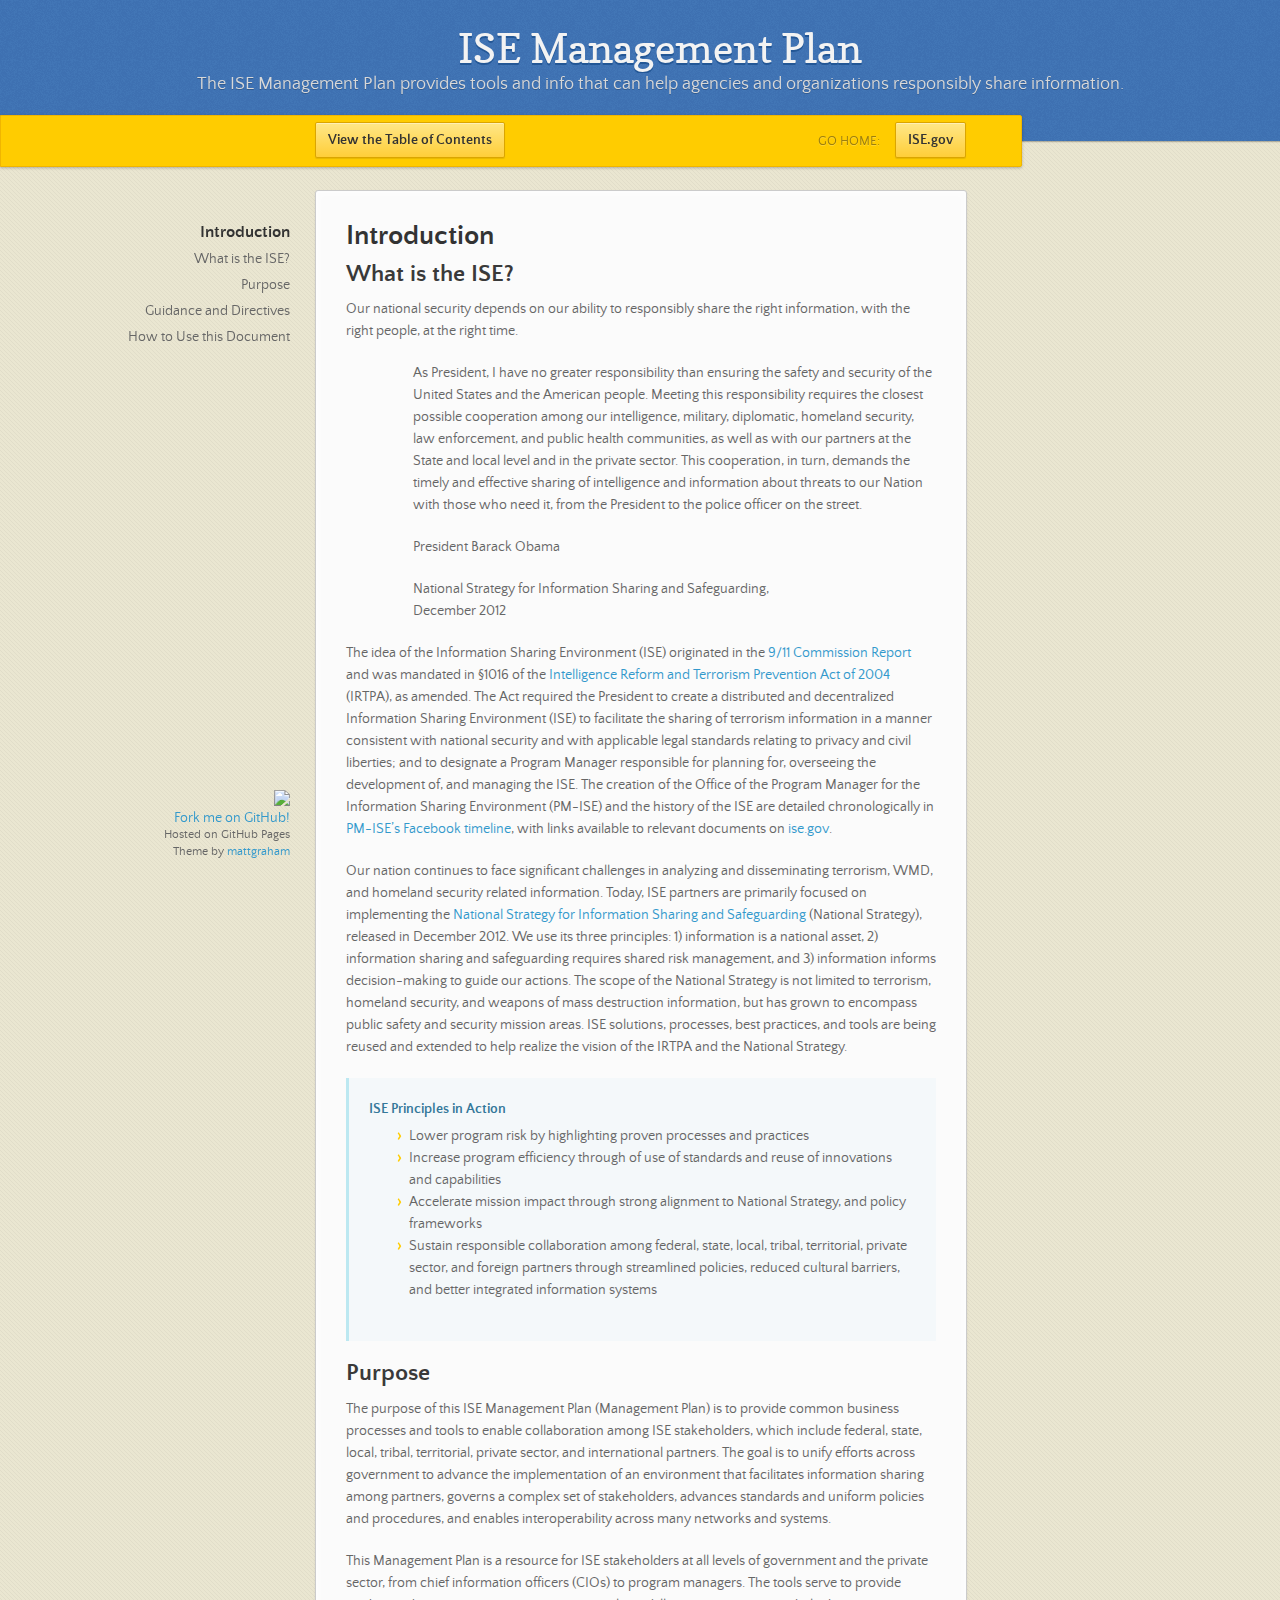
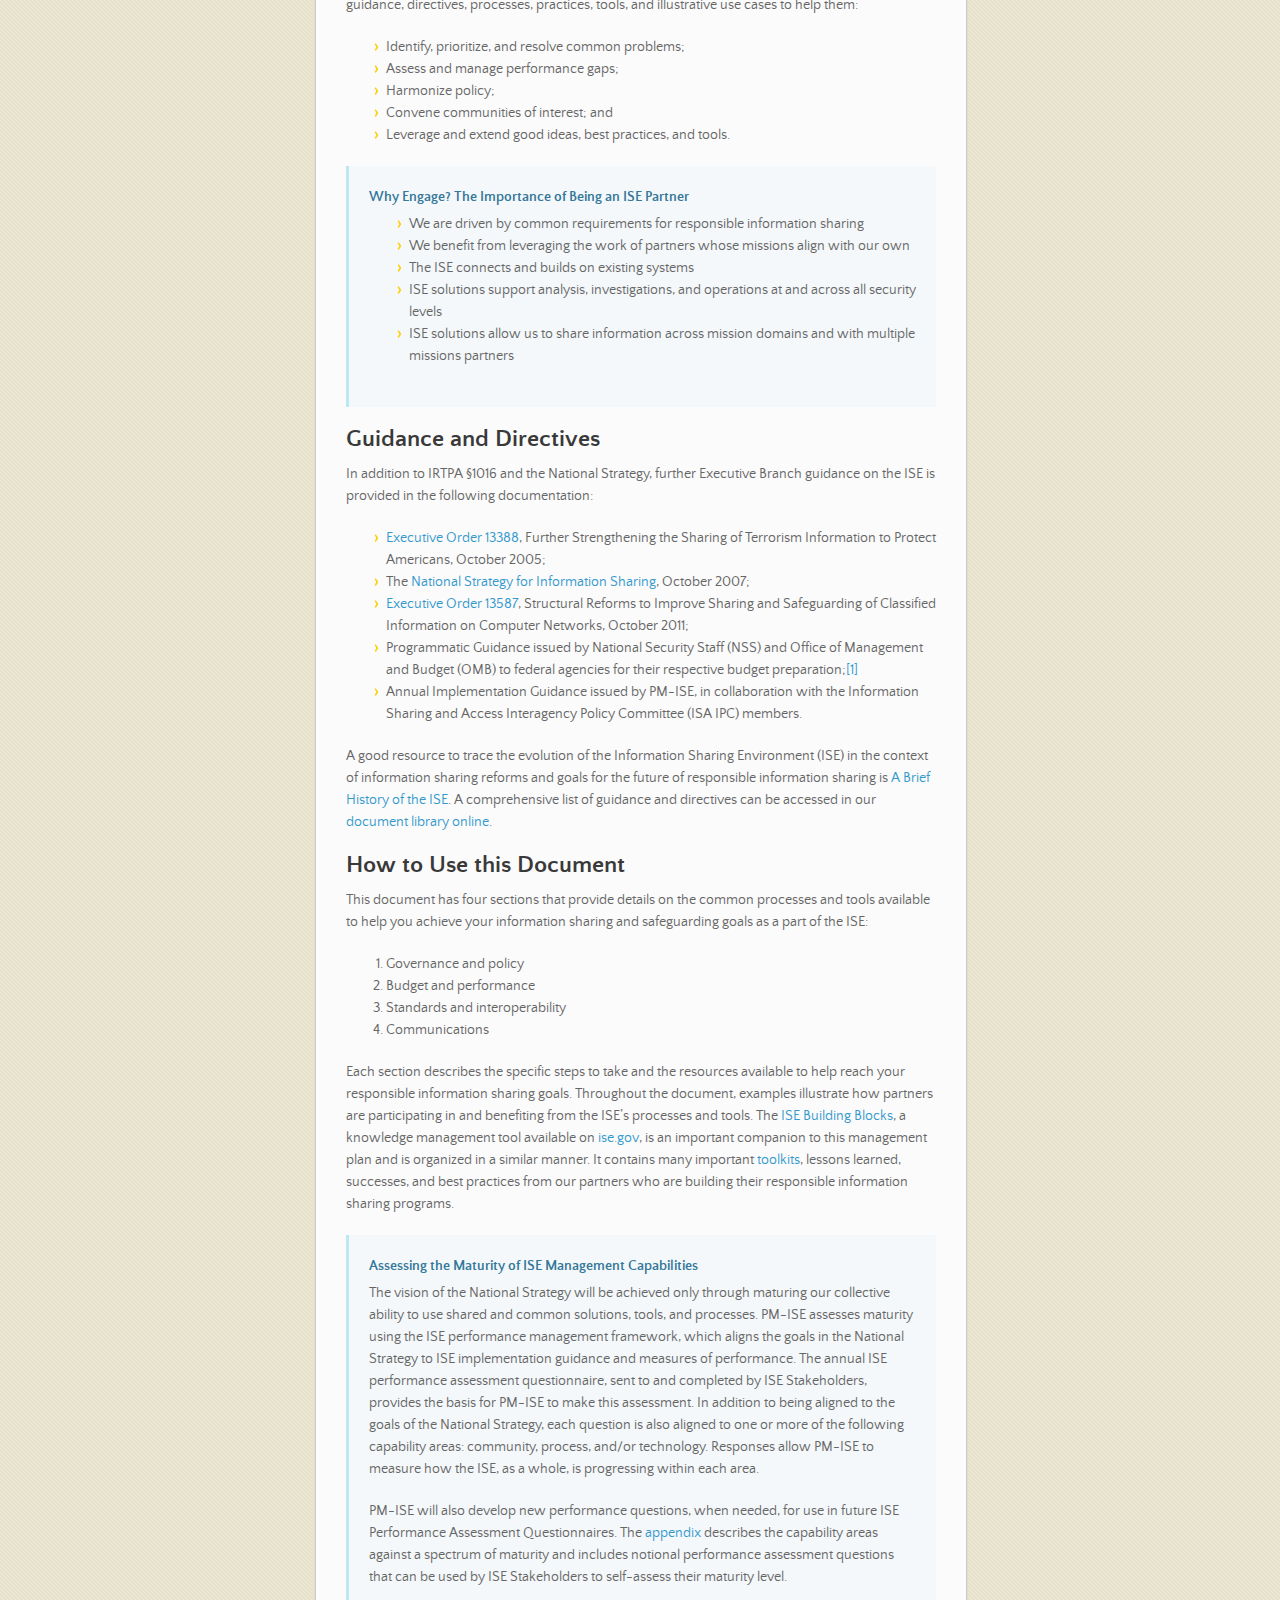
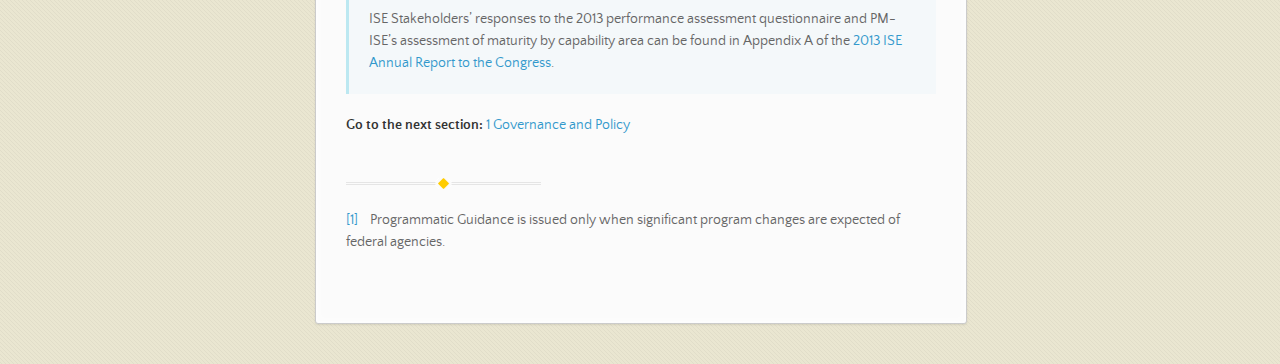
==== index.html @ b4b939f1 "Update index.html" ====
<!doctype html>
<html>
  <head>
    <meta charset="utf-8">
    <meta http-equiv="X-UA-Compatible" content="chrome=1">
    <title>ISE Management Plan by info-sharing-environment</title>
    <link rel="stylesheet" href="stylesheets/styles.css">
    <link rel="stylesheet" href="stylesheets/pygment_trac.css">
    <script src="https://ajax.googleapis.com/ajax/libs/jquery/1.7.1/jquery.min.js"></script>
    <script src="javascripts/main.js"></script>
    <!--[if lt IE 9]>
      <script src="//html5shiv.googlecode.com/svn/trunk/html5.js"></script>
    <![endif]-->
    <meta name="viewport" content="width=device-width, initial-scale=1, user-scalable=no">
    <script>
  (function(i,s,o,g,r,a,m){i['GoogleAnalyticsObject']=r;i[r]=i[r]||function(){
  (i[r].q=i[r].q||[]).push(arguments)},i[r].l=1*new Date();a=s.createElement(o),
  m=s.getElementsByTagName(o)[0];a.async=1;a.src=g;m.parentNode.insertBefore(a,m)
  })(window,document,'script','//www.google-analytics.com/analytics.js','ga');

  ga('create', 'UA-47016218-1', 'info-sharing-environment.github.io');
  ga('send', 'pageview');

</script>

  </head>
  <body>

      <header>
        <h1>ISE Management Plan</h1>
        <p>The ISE Management Plan provides tools and info that can help agencies and organizations responsibly share information.</p>
      </header>

      <div id="banner">
        <span id="logo"></span>

        <a href="/management-plan/toc.html" class="button fork"><strong>View the Table of Contents</strong></a>
        <div class="downloads">
          <span>Go home:</span>
          <ul>
            <li><a href="http://ise.gov" class="button">ISE.gov</a></li>
          </ul>
        </div>
      </div><!-- end banner -->

    <div class="wrapper">
      <nav>
        <ul></ul>
      </nav>
      <section>
      <h1>Introduction</h1>
      <h2>What is the ISE?</h2>
      <p>Our national security depends on our ability to responsibly share the right information, with the right people, at the right time.</p>
<div style="margin-left:.7in;">
	<p class="muted">As President, I have no greater responsibility than ensuring the safety and security of the United States and the American people. Meeting this responsibility requires the closest possible cooperation among our intelligence, military, diplomatic, homeland security, law enforcement, and public health communities, as well as with our partners at the State and local level and in the private sector. This cooperation, in turn, demands the timely and effective sharing of intelligence and information about threats to our Nation with those who need it, from the President to the police officer on the street.</p>
	<p class="muted">President Barack Obama</p>
	<p class="muted">National Strategy for Information Sharing and Safeguarding,<br />
		December 2012</p>
</div>
<p>The idea of the Information Sharing Environment (ISE) originated in the <a href="http://www.9-11commission.gov/">9/11 Commission Report</a> and was mandated in &sect;1016 of the <a href="http://ise.gov/intelligence-reform-and-terrorism-prevention-act-2004-sec-1016-information-sharing">Intelligence Reform and Terrorism Prevention Act of 2004</a> (IRTPA), as amended. The Act required the President to create a distributed and decentralized Information Sharing Environment (ISE) to facilitate the sharing of terrorism information in a manner consistent with national security and with applicable legal standards relating to privacy and civil liberties; and to designate a Program Manager responsible for planning for, overseeing the development of, and managing the ISE. The creation of the Office of the Program Manager for the Information Sharing Environment (PM-ISE) and the history of the ISE are detailed chronologically in <a href="https://www.facebook.com/informationsharingenvironment">PM-ISE&rsquo;s Facebook timeline</a>, with links available to relevant documents on <a href="http://www.ise.gov">ise.gov</a>.</p>
<p>Our nation continues to face significant challenges in analyzing and disseminating terrorism, WMD, and homeland security related information. Today, ISE partners are primarily focused on implementing the <a href="http://ise.gov/sites/default/files/2012infosharingstrategy.pdf">National Strategy for Information Sharing and Safeguarding</a> (National Strategy), released in December 2012. We use its three principles: 1) information is a national asset, 2) information sharing and safeguarding requires shared risk management, and 3) information informs decision-making to guide our actions. The scope of the National Strategy is not limited to terrorism, homeland security, and weapons of mass destruction information, but has grown to encompass public safety and security mission areas. ISE solutions, processes, best practices, and tools are being reused and extended to help realize the vision of the IRTPA and the National Strategy.</p>

     
      <div class="bs-callout bs-callout-info">
      <h4>ISE Principles in Action</h4>
<ul>
					<li>
						Lower program risk by highlighting proven processes and practices</li>
					<li>
						Increase program efficiency through of use of standards and reuse of innovations and capabilities</li>
					<li>
						Accelerate mission impact through strong alignment to National Strategy, and policy frameworks</li>
					<li>
						Sustain responsible collaboration among federal, state, local, tribal, territorial, private sector, and foreign partners through streamlined policies, reduced cultural barriers, and better integrated information systems</li>
				</ul>
    </div>
<h2>Purpose</h2>
<p>The purpose of this ISE Management Plan (Management Plan) is to provide common business processes and tools to enable collaboration among ISE stakeholders, which include federal, state, local, tribal, territorial, private sector, and international partners. The goal is to unify efforts across government to advance the implementation of an environment that facilitates information sharing among partners, governs a complex set of stakeholders, advances standards and uniform policies and procedures, and enables interoperability across many networks and systems.</p>
<p>This Management Plan is a resource for ISE stakeholders at all levels of government and the private sector, from chief information officers (CIOs) to program managers. The tools serve to provide guidance, directives, processes, practices, tools, and illustrative use cases to help them:</p>
<ul>
	<li>
		Identify, prioritize, and resolve common problems;</li>
	<li>
		Assess and manage performance gaps;</li>
	<li>
		Harmonize policy;</li>
	<li>
		Convene communities of interest; and

	<li>
		Leverage and extend good ideas, best practices, and tools.</li>

	</li>
</ul>
      <div class="bs-callout bs-callout-info">
      <h4>Why Engage? The Importance of Being an ISE Partner</h4>
<ul>
					<li>
						We are driven by common requirements for responsible information sharing</li>
					<li>
						We benefit from leveraging the work of partners whose missions align with our own</li>
					<li>
						The ISE connects and builds on existing systems</li>
					<li>
						ISE solutions support analysis, investigations, and operations at and across all security levels</li>
					<li>
						ISE solutions allow us to share information across mission domains and with multiple missions partners</li>
				</ul>
		</div>
		
	<h2>Guidance and Directives</h2>
<p>In addition to IRTPA &sect;1016 and the National Strategy, further Executive Branch guidance on the ISE is provided in the following documentation:</p>
<ul>
	<li>
		<a href="http://www.gpo.gov/fdsys/pkg/FR-2005-10-27/pdf/05-21571.pdf">Executive Order 13388</a>, Further Strengthening the Sharing of Terrorism Information to Protect Americans, October 2005;</li>
	<li>
		The <a href="https://www.ise.gov/building-blocks-content/national-strategy-information-sharing-nsis-2007">National Strategy for Information Sharing</a>, October 2007;</li>
	<li>
		<a href="http://www.whitehouse.gov/the-press-office/2011/10/07/executive-order-structural-reforms-improve-security-classified-networks-">Executive Order 13587</a>, Structural Reforms to Improve Sharing and Safeguarding of Classified Information on Computer Networks, October 2011;</li>
	<li>
		Programmatic Guidance issued by National Security Staff (NSS) and Office of Management and Budget (OMB) to federal agencies for their respective budget preparation;<a href="#_ftn1" name="_ftnref1" title="">[1]</a></li>
	<li>
		Annual Implementation Guidance issued by PM-ISE, in collaboration with the Information Sharing and Access Interagency Policy Committee (ISA IPC) members.</li>
</ul>
<p>A good resource to trace the evolution of the Information Sharing Environment (ISE) in the context of information sharing reforms and goals for the future of responsible information sharing is <a href="http://ise.gov/sites/default/files/Brief_History_of_the_ISE.pdf">A Brief History of the ISE</a>. A comprehensive list of guidance and directives can be accessed in our <a href="http://ise.gov/document_library">document library online</a>.</p>
<h2>How to Use this Document</h2>
<p>This document has four sections that provide details on the common processes and tools available to help you achieve your information sharing and safeguarding goals as a part of the ISE:</p>
<ol>
<li>Governance and policy</li>
<li>Budget and performance</li>
<li>Standards and interoperability</li>
<li>Communications</li>
</ol>
<p>Each section describes the specific steps to take and the resources available to help reach your responsible information sharing goals. Throughout the document, examples illustrate how partners are participating in and benefiting from the ISE&rsquo;s processes and tools. The <a href="http://ise.gov/building-blocks">ISE Building Blocks</a>, a knowledge management tool available on <a href="http://www.ise.gov/">ise.gov</a>, is an important companion to this management plan and is organized in a similar manner. It contains many important <a href="http://www.ise.gov/building-blocks/standards-and-interoperability#item=data-exchange-toolkit-tid-1101">toolkits</a>, lessons learned, successes, and best practices from our partners who are building their responsible information sharing programs.</p>

<div class="bs-callout bs-callout-info">
<h4>Assessing the Maturity of ISE Management Capabilities</h4>
<p>The vision of the National Strategy will be achieved only through maturing our collective ability to use shared and common solutions, tools, and processes. PM-ISE assesses maturity using the ISE performance management framework, which aligns the goals in the National Strategy to ISE implementation guidance and measures of performance. The annual ISE performance assessment questionnaire, sent to and completed by ISE Stakeholders, provides the basis for PM-ISE to make this assessment. In addition to being aligned to the goals of the National Strategy, each question is also aligned to one or more of the following capability areas: community, process, and/or technology. Responses allow PM-ISE to measure how the ISE, as a whole, is progressing within each area.</p>
<p>PM-ISE will also develop new performance questions, when needed, for use in future ISE Performance Assessment Questionnaires. The <a href="/management-plan/appendix">appendix</a> describes the capability areas against a spectrum of maturity and includes notional performance assessment questions that can be used by ISE Stakeholders to self-assess their maturity level.</p>
<p>ISE Stakeholders&rsquo; responses to the 2013 performance assessment questionnaire and PM-ISE&rsquo;s assessment of maturity by capability area can be found in Appendix A of the <a href="http://www.ise.gov/annual-report">2013 ISE Annual Report to the Congress</a>.</p>
</div>
<p><strong>Go to the next section: <a href="/management-plan/governance">1 Governance and Policy</a></strong></p>
<div>
	<br clear="all" />
	<hr align="left" size="1" width="33%" />
	<div id="ftn1">
		<p><a href="#_ftnref1" name="_ftn1" title="">[1]</a>&nbsp;&nbsp;&nbsp; Programmatic Guidance is issued only when significant program changes are expected of federal agencies.</p>
	</div>
</div>
      </section>
      <footer>
      <p><img src="/management-plan/images/octocat-logo.png"/><br/>
      <a href="http://github.com/info-sharing-environment/management-plan">Fork me on GitHub!<br/></a>
      <small>Hosted on GitHub Pages <br/> Theme by <a href="https://twitter.com/michigangraham">mattgraham</a></small></p>
      </footer>
    </div>
    <!--[if !IE]><script>fixScale(document);</script><![endif]-->
    
  </body>
</html>
---- stylesheets/styles.css ----
/*
Leap Day for GitHub Pages
by Matt Graham
*/
@font-face {
  font-family: 'Quattrocento Sans';
  src: url("../fonts/quattrocentosans-bold-webfont.eot");
  src: url("../fonts/quattrocentosans-bold-webfont.eot?#iefix") format("embedded-opentype"), url("../fonts/quattrocentosans-bold-webfont.woff") format("woff"), url("../fonts/quattrocentosans-bold-webfont.ttf") format("truetype"), url("../fonts/quattrocentosans-bold-webfont.svg#QuattrocentoSansBold") format("svg");
  font-weight: bold;
  font-style: normal;
}

@font-face {
  font-family: 'Quattrocento Sans';
  src: url("../fonts/quattrocentosans-bolditalic-webfont.eot");
  src: url("../fonts/quattrocentosans-bolditalic-webfont.eot?#iefix") format("embedded-opentype"), url("../fonts/quattrocentosans-bolditalic-webfont.woff") format("woff"), url("../fonts/quattrocentosans-bolditalic-webfont.ttf") format("truetype"), url("../fonts/quattrocentosans-bolditalic-webfont.svg#QuattrocentoSansBoldItalic") format("svg");
  font-weight: bold;
  font-style: italic;
}

@font-face {
  font-family: 'Quattrocento Sans';
  src: url("../fonts/quattrocentosans-italic-webfont.eot");
  src: url("../fonts/quattrocentosans-italic-webfont.eot?#iefix") format("embedded-opentype"), url("../fonts/quattrocentosans-italic-webfont.woff") format("woff"), url("../fonts/quattrocentosans-italic-webfont.ttf") format("truetype"), url("../fonts/quattrocentosans-italic-webfont.svg#QuattrocentoSansItalic") format("svg");
  font-weight: normal;
  font-style: italic;
}

@font-face {
  font-family: 'Quattrocento Sans';
  src: url("../fonts/quattrocentosans-regular-webfont.eot");
  src: url("../fonts/quattrocentosans-regular-webfont.eot?#iefix") format("embedded-opentype"), url("../fonts/quattrocentosans-regular-webfont.woff") format("woff"), url("../fonts/quattrocentosans-regular-webfont.ttf") format("truetype"), url("../fonts/quattrocentosans-regular-webfont.svg#QuattrocentoSansRegular") format("svg");
  font-weight: normal;
  font-style: normal;
}

@font-face {
  font-family: 'Copse';
  src: url("../fonts/copse-regular-webfont.eot");
  src: url("../fonts/copse-regular-webfont.eot?#iefix") format("embedded-opentype"), url("../fonts/copse-regular-webfont.woff") format("woff"), url("../fonts/copse-regular-webfont.ttf") format("truetype"), url("../fonts/copse-regular-webfont.svg#CopseRegular") format("svg");
  font-weight: normal;
  font-style: normal;
}

/* normalize.css 2012-02-07T12:37 UTC - http://github.com/necolas/normalize.css */
/* =============================================================================
   HTML5 display definitions
   ========================================================================== */
/*
 * Corrects block display not defined in IE6/7/8/9 & FF3
 */
article,
aside,
details,
figcaption,
figure,
footer,
header,
hgroup,
nav,
section,
summary {
  display: block;
}

/*
 * Corrects inline-block display not defined in IE6/7/8/9 & FF3
 */
audio,
canvas,
video {
  display: inline-block;
  *display: inline;
  *zoom: 1;
}



/*
* Callouts
*
* Not quite alerts, but custom and helpful notes for folks reading the docs.
* Requires a base and modifier class.
*/

/* Common styles for all types */
.bs-callout {
  margin: 20px 0;
  padding: 20px;
  border-left: 3px solid #eee;
}
.bs-callout h4 {
  margin-top: 0;
  margin-bottom: 5px;
}
.bs-callout p:last-child {
  margin-bottom: 0;
}

/* Variations */
.bs-callout-danger {
  background-color: #fdf7f7;
  border-color: #eed3d7;
}
.bs-callout-danger h4 {
  color: #b94a48;
}
.bs-callout-warning {
  background-color: #faf8f0;
  border-color: #faebcc;
}
.bs-callout-warning h4 {
  color: #8a6d3b;
}
.bs-callout-info {
  background-color: #f4f8fa;
  border-color: #bce8f1;
}
.bs-callout-info h4 {
  color: #34789a;
}



/*
 * Prevents modern browsers from displaying 'audio' without controls
 */
audio:not([controls]) {
  display: none;
}

/*
 * Addresses styling for 'hidden' attribute not present in IE7/8/9, FF3, S4
 * Known issue: no IE6 support
 */
[hidden] {
  display: none;
}

/* =============================================================================
   Base
   ========================================================================== */
/*
 * 1. Corrects text resizing oddly in IE6/7 when body font-size is set using em units
 *    http://clagnut.com/blog/348/#c790
 * 2. Prevents iOS text size adjust after orientation change, without disabling user zoom
 *    www.456bereastreet.com/archive/201012/controlling_text_size_in_safari_for_ios_without_disabling_user_zoom/
 */
html {
  font-size: 100%;
  /* 1 */
  -webkit-text-size-adjust: 100%;
  /* 2 */
  -ms-text-size-adjust: 100%;
  /* 2 */
}

/*
 * Addresses font-family inconsistency between 'textarea' and other form elements.
 */
html,
button,
input,
select,
textarea {
  font-family: sans-serif;
}

/*
 * Addresses margins handled incorrectly in IE6/7
 */
body {
  margin: 0;
}

/* =============================================================================
   Links
   ========================================================================== */
/*
 * Addresses outline displayed oddly in Chrome
 */
a:focus {
  outline: thin dotted;
}

/*
 * Improves readability when focused and also mouse hovered in all browsers
 * people.opera.com/patrickl/experiments/keyboard/test
 */
a:hover,
a:active {
  outline: 0;
}

/* =============================================================================
   Typography
   ========================================================================== */
/*
 * Addresses font sizes and margins set differently in IE6/7
 * Addresses font sizes within 'section' and 'article' in FF4+, Chrome, S5
 */
h1 {
  font-size: 2em;
  margin: 0.67em 0;
}

h2 {
  font-size: 1.5em;
  margin: 0.83em 0;
}

h3 {
  font-size: 1.17em;
  margin: 1em 0;
}

h4 {
  font-size: 1em;
  margin: 1.33em 0;
}

h5 {
  font-size: 0.83em;
  margin: 1.67em 0;
}

h6 {
  font-size: 0.75em;
  margin: 2.33em 0;
}

/*
 * Addresses styling not present in IE7/8/9, S5, Chrome
 */
abbr[title] {
  border-bottom: 1px dotted;
}

/*
 * Addresses style set to 'bolder' in FF3+, S4/5, Chrome
*/
b,
strong {
  font-weight: bold;
}

blockquote {
  margin: 1em 40px;
}

/*
 * Addresses styling not present in S5, Chrome
 */
dfn {
  font-style: italic;
}

/*
 * Addresses styling not present in IE6/7/8/9
 */
mark {
  background: #ff0;
  color: #000;
}

/*
 * Addresses margins set differently in IE6/7
 */
p,
pre {
  margin: 1em 0;
}

/*
 * Corrects font family set oddly in IE6, S4/5, Chrome
 * en.wikipedia.org/wiki/User:Davidgothberg/Test59
 */
pre,
code,
kbd,
samp {
  font-family: monospace, serif;
  _font-family: 'courier new', monospace;
  font-size: 1em;
}

/*
 * 1. Addresses CSS quotes not supported in IE6/7
 * 2. Addresses quote property not supported in S4
 */
/* 1 */
q {
  quotes: none;
}

/* 2 */
q:before,
q:after {
  content: '';
  content: none;
}

small {
  font-size: 75%;
}

/*
 * Prevents sub and sup affecting line-height in all browsers
 * gist.github.com/413930
 */
sub,
sup {
  font-size: 75%;
  line-height: 0;
  position: relative;
  vertical-align: baseline;
}

sup {
  top: -0.5em;
}

sub {
  bottom: -0.25em;
}

/* =============================================================================
   Lists
   ========================================================================== */
/*
 * Addresses margins set differently in IE6/7
 */
dl,
menu,
ol,
ul {
  margin: 1em 0;
}

dd {
  margin: 0 0 0 40px;
}

/*
 * Addresses paddings set differently in IE6/7
 */
menu,
ol,
ul {
  padding: 0 0 0 40px;
}

/*
 * Corrects list images handled incorrectly in IE7
 */
nav ul,
nav ol {
  list-style: none;
  list-style-image: none;
}

/* =============================================================================
   Embedded content
   ========================================================================== */
/*
 * 1. Removes border when inside 'a' element in IE6/7/8/9, FF3
 * 2. Improves image quality when scaled in IE7
 *    code.flickr.com/blog/2008/11/12/on-ui-quality-the-little-things-client-side-image-resizing/
 */
img {
  border: 0;
  /* 1 */
  -ms-interpolation-mode: bicubic;
  /* 2 */
}

/*
 * Corrects overflow displayed oddly in IE9
 */
svg:not(:root) {
  overflow: hidden;
}

/* =============================================================================
   Figures
   ========================================================================== */
/*
 * Addresses margin not present in IE6/7/8/9, S5, O11
 */
figure {
  margin: 0;
}

/* =============================================================================
   Forms
   ========================================================================== */
/*
 * Corrects margin displayed oddly in IE6/7
 */
form {
  margin: 0;
}

/*
 * Define consistent border, margin, and padding
 */
fieldset {
  border: 1px solid #c0c0c0;
  margin: 0 2px;
  padding: 0.35em 0.625em 0.75em;
}

/*
 * 1. Corrects color not being inherited in IE6/7/8/9
 * 2. Corrects text not wrapping in FF3 
 * 3. Corrects alignment displayed oddly in IE6/7
 */
legend {
  border: 0;
  /* 1 */
  padding: 0;
  white-space: normal;
  /* 2 */
  *margin-left: -7px;
  /* 3 */
}

/*
 * 1. Corrects font size not being inherited in all browsers
 * 2. Addresses margins set differently in IE6/7, FF3+, S5, Chrome
 * 3. Improves appearance and consistency in all browsers
 */
button,
input,
select,
textarea {
  font-size: 100%;
  /* 1 */
  margin: 0;
  /* 2 */
  vertical-align: baseline;
  /* 3 */
  *vertical-align: middle;
  /* 3 */
}

/*
 * Addresses FF3/4 setting line-height on 'input' using !important in the UA stylesheet
 */
button,
input {
  line-height: normal;
  /* 1 */
}

/*
 * 1. Improves usability and consistency of cursor style between image-type 'input' and others
 * 2. Corrects inability to style clickable 'input' types in iOS
 * 3. Removes inner spacing in IE7 without affecting normal text inputs
 *    Known issue: inner spacing remains in IE6
 */
button,
input[type="button"],
input[type="reset"],
input[type="submit"] {
  cursor: pointer;
  /* 1 */
  -webkit-appearance: button;
  /* 2 */
  *overflow: visible;
  /* 3 */
}

/*
 * Re-set default cursor for disabled elements
 */
button[disabled],
input[disabled] {
  cursor: default;
}

/*
 * 1. Addresses box sizing set to content-box in IE8/9
 * 2. Removes excess padding in IE8/9
 * 3. Removes excess padding in IE7
      Known issue: excess padding remains in IE6
 */
input[type="checkbox"],
input[type="radio"] {
  box-sizing: border-box;
  /* 1 */
  padding: 0;
  /* 2 */
  *height: 13px;
  /* 3 */
  *width: 13px;
  /* 3 */
}

/*
 * 1. Addresses appearance set to searchfield in S5, Chrome
 * 2. Addresses box-sizing set to border-box in S5, Chrome (include -moz to future-proof)
 */
input[type="search"] {
  -webkit-appearance: textfield;
  /* 1 */
  -moz-box-sizing: content-box;
  -webkit-box-sizing: content-box;
  /* 2 */
  box-sizing: content-box;
}

/*
 * Removes inner padding and search cancel button in S5, Chrome on OS X
 */
input[type="search"]::-webkit-search-decoration,
input[type="search"]::-webkit-search-cancel-button {
  -webkit-appearance: none;
}

/*
 * Removes inner padding and border in FF3+
 * www.sitepen.com/blog/2008/05/14/the-devils-in-the-details-fixing-dojos-toolbar-buttons/
 */
button::-moz-focus-inner,
input::-moz-focus-inner {
  border: 0;
  padding: 0;
}

/*
 * 1. Removes default vertical scrollbar in IE6/7/8/9
 * 2. Improves readability and alignment in all browsers
 */
textarea {
  overflow: auto;
  /* 1 */
  vertical-align: top;
  /* 2 */
}

/* =============================================================================
   Tables
   ========================================================================== */
/*
 * Remove most spacing between table cells
 */
table {
  border-collapse: collapse;
  border-spacing: 0;
}

body {
  font: 14px/22px "Quattrocento Sans", "Helvetica Neue", Helvetica, Arial, sans-serif;
  color: #666;
  font-weight: 300;
  margin: 0px;
  padding: 0px 0 20px 0px;
  background: url(../images/body-background.png) #eae6d1;
}

h1, h2, h3, h4, h5, h6 {
  color: #333;
  margin: 0 0 10px;
}

p, ul, ol, table, pre, dl {
  margin: 0 0 20px;
}

h1, h2, h3 {
  line-height: 1.1;
}

h1 {
  font-size: 28px;
}

h2 {
  font-size: 24px;
  color: #393939;
}

h3, h4, h5, h6 {
  color: #666666;
}

h3 {
  font-size: 18px;
  line-height: 24px;
}

a {
  color: #3399cc;
  font-weight: 400;
  text-decoration: none;
}

a small {
  font-size: 11px;
  color: #666;
  margin-top: -0.6em;
  display: block;
}

ul {
  list-style-image: url("../images/bullet.png");
}

strong {
  font-weight: bold;
  color: #333;
}

.wrapper {
  width: 650px;
  margin: 0 auto;
  position: relative;
}

section img {
  max-width: 100%;
}

blockquote {
  border-left: 1px solid #ffcc00;
  margin: 0;
  padding: 0 0 0 20px;
  font-style: italic;
}

code {
  font-family: "Lucida Sans", Monaco, Bitstream Vera Sans Mono, Lucida Console, Terminal;
  font-size: 13px;
  color: #efefef;
  text-shadow: 0px 1px 0px #000;
  margin: 0 4px;
  padding: 2px 6px;
  background: #333;
  -moz-border-radius: 2px;
  -webkit-border-radius: 2px;
  -o-border-radius: 2px;
  -ms-border-radius: 2px;
  -khtml-border-radius: 2px;
  border-radius: 2px;
}

pre {
  padding: 8px 15px;
  background: #333333;
  -moz-border-radius: 3px;
  -webkit-border-radius: 3px;
  -o-border-radius: 3px;
  -ms-border-radius: 3px;
  -khtml-border-radius: 3px;
  border-radius: 3px;
  border: 1px solid #c7c7c7;
  overflow: auto;
  overflow-y: hidden;
}
pre code {
  margin: 0px;
  padding: 0px;
}

table {
  width: 100%;
  border-collapse: collapse;
}

th {
  text-align: left;
  padding: 5px 10px;
  border-bottom: 1px solid #e5e5e5;
  color: #444;
}

td {
  text-align: left;
  padding: 5px 10px;
  border-bottom: 1px solid #e5e5e5;
  border-right: 1px solid #ffcc00;
}
td:first-child {
  border-left: 1px solid #ffcc00;
}

hr {
  border: 0;
  outline: none;
  height: 11px;
  background: transparent url("../images/hr.gif") center center repeat-x;
  margin: 0 0 20px;
}

dt {
  color: #444;
  font-weight: 700;
}

header {
  padding: 25px 20px 40px 20px;
  margin: 0;
  position: fixed;
  top: 0;
  left: 0;
  right: 0;
  width: 100%;
  text-align: center;
  background: url(../images/background.png) #4276b6;
  -moz-box-shadow: 1px 0px 2px rgba(0, 0, 0, 0.75);
  -webkit-box-shadow: 1px 0px 2px rgba(0, 0, 0, 0.75);
  -o-box-shadow: 1px 0px 2px rgba(0, 0, 0, 0.75);
  box-shadow: 1px 0px 2px rgba(0, 0, 0, 0.75);
  z-index: 99;
  -webkit-font-smoothing: antialiased;
  min-height: 76px;
}
header h1 {
  font: 40px/48px "Copse", "Helvetica Neue", Helvetica, Arial, sans-serif;
  color: #f3f3f3;
  text-shadow: 0px 2px 0px #235796;
  margin: 0px;
  white-space: nowrap;
  overflow: hidden;
  text-overflow: ellipsis;
  -o-text-overflow: ellipsis;
  -ms-text-overflow: ellipsis;
}
header h1 a {
  font: 40px/48px "Copse", "Helvetica Neue", Helvetica, Arial, sans-serif;
  color: #f3f3f3;
}
header p {
  color: #d8d8d8;
  text-shadow: rgba(0, 0, 0, 0.2) 0 1px 0;
  font-size: 18px;
  margin: 0px;
}

#banner {
  z-index: 100;
  left: 0;
  right: 50%;
  height: 50px;
  margin-right: -382px;
  position: fixed;
  top: 115px;
  background: #ffcc00;
  border: 1px solid #f0b500;
  -moz-box-shadow: 0px 1px 3px rgba(0, 0, 0, 0.25);
  -webkit-box-shadow: 0px 1px 3px rgba(0, 0, 0, 0.25);
  -o-box-shadow: 0px 1px 3px rgba(0, 0, 0, 0.25);
  box-shadow: 0px 1px 3px rgba(0, 0, 0, 0.25);
  -moz-border-radius: 0px 2px 2px 0px;
  -webkit-border-radius: 0px 2px 2px 0px;
  -o-border-radius: 0px 2px 2px 0px;
  -ms-border-radius: 0px 2px 2px 0px;
  -khtml-border-radius: 0px 2px 2px 0px;
  border-radius: 0px 2px 2px 0px;
  padding-right: 10px;
}
#banner .button {
  border: 1px solid #dba500;
  background: -webkit-gradient(linear, 50% 0%, 50% 100%, color-stop(0%, #ffe788), color-stop(100%, #ffce38));
  background: -webkit-linear-gradient(#ffe788, #ffce38);
  background: -moz-linear-gradient(#ffe788, #ffce38);
  background: -o-linear-gradient(#ffe788, #ffce38);
  background: -ms-linear-gradient(#ffe788, #ffce38);
  background: linear-gradient(#ffe788, #ffce38);
  -moz-border-radius: 2px;
  -webkit-border-radius: 2px;
  -o-border-radius: 2px;
  -ms-border-radius: 2px;
  -khtml-border-radius: 2px;
  border-radius: 2px;
  -moz-box-shadow: inset 0px 1px 0px rgba(255, 255, 255, 0.4), 0px 1px 1px rgba(0, 0, 0, 0.1);
  -webkit-box-shadow: inset 0px 1px 0px rgba(255, 255, 255, 0.4), 0px 1px 1px rgba(0, 0, 0, 0.1);
  -o-box-shadow: inset 0px 1px 0px rgba(255, 255, 255, 0.4), 0px 1px 1px rgba(0, 0, 0, 0.1);
  box-shadow: inset 0px 1px 0px rgba(255, 255, 255, 0.4), 0px 1px 1px rgba(0, 0, 0, 0.1);
  background-color: #FFE788;
  margin-left: 5px;
  padding: 10px 12px;
  margin-top: 6px;
  line-height: 14px;
  font-size: 14px;
  color: #333;
  font-weight: bold;
  display: inline-block;
  text-align: center;
}
#banner .button:hover {
  background: -webkit-gradient(linear, 50% 0%, 50% 100%, color-stop(0%, #ffe788), color-stop(100%, #ffe788));
  background: -webkit-linear-gradient(#ffe788, #ffe788);
  background: -moz-linear-gradient(#ffe788, #ffe788);
  background: -o-linear-gradient(#ffe788, #ffe788);
  background: -ms-linear-gradient(#ffe788, #ffe788);
  background: linear-gradient(#ffe788, #ffe788);
  background-color: #ffeca0;
}
#banner .fork {
  position: fixed;
  left: 50%;
  margin-left: -325px;
  padding: 10px 12px;
  margin-top: 6px;
  line-height: 14px;
  font-size: 14px;
  background-color: #FFE788;
}
#banner .downloads {
  float: right;
  margin: 0 45px 0 0;
}
#banner .downloads span {
  float: left;
  line-height: 52px;
  font-size: 90%;
  color: #9d7f0d;
  text-transform: uppercase;
  text-shadow: rgba(255, 255, 255, 0.2) 0 1px 0;
}
#banner ul {
  list-style: none;
  height: 40px;
  padding: 0;
  float: left;
  margin-left: 10px;
}
#banner ul li {
  display: inline;
}
#banner ul li a.button {
  background-color: #FFE788;
}
#banner #logo {
  position: absolute;
  height: 36px;
  width: 36px;
  right: 7px;
  top: 7px;
  display: block;
}

section {
  width: 590px;
  padding: 30px 30px 50px 30px;
  margin: 20px 0;
  margin-top: 190px;
  position: relative;
  background: #fbfbfb;
  -moz-border-radius: 3px;
  -webkit-border-radius: 3px;
  -o-border-radius: 3px;
  -ms-border-radius: 3px;
  -khtml-border-radius: 3px;
  border-radius: 3px;
  border: 1px solid #cbcbcb;
  -moz-box-shadow: 0px 1px 2px rgba(0, 0, 0, 0.09), inset 0px 0px 2px 2px rgba(255, 255, 255, 0.5), inset 0 0 5px 5px rgba(255, 255, 255, 0.4);
  -webkit-box-shadow: 0px 1px 2px rgba(0, 0, 0, 0.09), inset 0px 0px 2px 2px rgba(255, 255, 255, 0.5), inset 0 0 5px 5px rgba(255, 255, 255, 0.4);
  -o-box-shadow: 0px 1px 2px rgba(0, 0, 0, 0.09), inset 0px 0px 2px 2px rgba(255, 255, 255, 0.5), inset 0 0 5px 5px rgba(255, 255, 255, 0.4);
  box-shadow: 0px 1px 2px rgba(0, 0, 0, 0.09), inset 0px 0px 2px 2px rgba(255, 255, 255, 0.5), inset 0 0 5px 5px rgba(255, 255, 255, 0.4);
}

small {
  font-size: 12px;
}

nav {
  width: 230px;
  position: fixed;
  top: 220px;
  left: 50%;
  margin-left: -580px;
  text-align: right;
}
nav ul {
  list-style: none;
  list-style-image: none;
  font-size: 14px;
  line-height: 24px;
}
nav ul li {
  padding: 5px 0px;
  line-height: 16px;
}
nav ul li.tag-h1 {
  font-size: 1.2em;
}
nav ul li.tag-h1 a {
  font-weight: bold;
  color: #333;
}
nav ul li.tag-h2 + .tag-h1 {
  margin-top: 10px;
}
nav ul a {
  color: #666;
}
nav ul a:hover {
  color: #999;
}

footer {
  width: 180px;
  position: fixed;
  left: 50%;
  margin-left: -530px;
  bottom: 20px;
  text-align: right;
  line-height: 16px;
}

@media print, screen and (max-width: 1060px) {
  div.wrapper {
    width: auto;
    margin: 0;
  }

  nav {
    display: none;
  }

  header, section, footer {
    float: none;
  }
  header h1, section h1, footer h1 {
    white-space: nowrap;
    overflow: hidden;
    text-overflow: ellipsis;
    -o-text-overflow: ellipsis;
    -ms-text-overflow: ellipsis;
  }

  #banner {
    width: 100%;
  }
  #banner .downloads {
    margin-right: 60px;
  }
  #banner #logo {
    margin-right: 15px;
  }

  section {
    border: 1px solid #e5e5e5;
    border-width: 1px 0;
    padding: 20px auto;
    margin: 190px auto 20px;
    max-width: 600px;
  }

  footer {
    text-align: center;
    margin: 20px auto;
    position: relative;
    left: auto;
    bottom: auto;
    width: auto;
  }
}
@media print, screen and (max-width: 720px) {
  body {
    word-wrap: break-word;
  }

  header {
    padding: 20px 20px;
    margin: 0;
  }
  header h1 {
    font-size: 32px;
    white-space: nowrap;
    overflow: hidden;
    text-overflow: ellipsis;
    -o-text-overflow: ellipsis;
    -ms-text-overflow: ellipsis;
  }
  header p {
    display: none;
  }

  #banner {
    top: 80px;
  }
  #banner .fork {
    float: left;
    display: inline-block;
    margin-left: 0px;
    position: fixed;
    left: 20px;
  }

  section {
    margin-top: 130px;
    margin-bottom: 0px;
    width: auto;
  }

  header ul, header p.view {
    position: static;
  }
}
@media print, screen and (max-width: 480px) {
  header {
    position: relative;
    padding: 5px 0px;
    min-height: 0px;
  }
  header h1 {
    font-size: 24px;
    white-space: nowrap;
    overflow: hidden;
    text-overflow: ellipsis;
    -o-text-overflow: ellipsis;
    -ms-text-overflow: ellipsis;
  }

  section {
    margin-top: 5px;
  }

  #banner {
    display: none;
  }

  header ul {
    display: none;
  }
}
@media print {
  body {
    padding: 0.4in;
    font-size: 12pt;
    color: #444;
  }
}
@media print, screen and (max-height: 680px) {
  footer {
    text-align: center;
    margin: 20px auto;
    position: relative;
    left: auto;
    bottom: auto;
    width: auto;
  }
}
@media print, screen and (max-height: 480px) {
  nav {
    display: none;
  }

  footer {
    text-align: center;
    margin: 20px auto;
    position: relative;
    left: auto;
    bottom: auto;
    width: auto;
  }
}
---- stylesheets/pygment_trac.css ----
.highlight .hll { background-color: #404040 }
.highlight  { color: #d0d0d0 }
.highlight .c { color: #999999; font-style: italic } /* Comment */
.highlight .err { color: #a61717; background-color: #e3d2d2 } /* Error */
.highlight .g { color: #d0d0d0 } /* Generic */
.highlight .k { color: #6ab825; font-weight: normal } /* Keyword */
.highlight .l { color: #d0d0d0 } /* Literal */
.highlight .n { color: #d0d0d0 } /* Name */
.highlight .o { color: #d0d0d0 } /* Operator */
.highlight .x { color: #d0d0d0 } /* Other */
.highlight .p { color: #d0d0d0 } /* Punctuation */
.highlight .cm { color: #999999; font-style: italic } /* Comment.Multiline */
.highlight .cp { color: #cd2828; font-weight: normal } /* Comment.Preproc */
.highlight .c1 { color: #999999; font-style: italic } /* Comment.Single */
.highlight .cs { color: #e50808; font-weight: normal; background-color: #520000 } /* Comment.Special */
.highlight .gd { color: #d22323 } /* Generic.Deleted */
.highlight .ge { color: #d0d0d0; font-style: italic } /* Generic.Emph */
.highlight .gr { color: #d22323 } /* Generic.Error */
.highlight .gh { color: #ffffff; font-weight: normal } /* Generic.Heading */
.highlight .gi { color: #589819 } /* Generic.Inserted */
.highlight .go { color: #cccccc } /* Generic.Output */
.highlight .gp { color: #aaaaaa } /* Generic.Prompt */
.highlight .gs { color: #d0d0d0; font-weight: normal } /* Generic.Strong */
.highlight .gu { color: #ffffff; text-decoration: underline } /* Generic.Subheading */
.highlight .gt { color: #d22323 } /* Generic.Traceback */
.highlight .kc { color: #6ab825; font-weight: normal } /* Keyword.Constant */
.highlight .kd { color: #6ab825; font-weight: normal } /* Keyword.Declaration */
.highlight .kn { color: #6ab825; font-weight: normal } /* Keyword.Namespace */
.highlight .kp { color: #6ab825 } /* Keyword.Pseudo */
.highlight .kr { color: #6ab825; font-weight: normal } /* Keyword.Reserved */
.highlight .kt { color: #6ab825; font-weight: normal } /* Keyword.Type */
.highlight .ld { color: #d0d0d0 } /* Literal.Date */
.highlight .m { color: #3677a9 } /* Literal.Number */
.highlight .s { color: #ff8 } /* Literal.String */
.highlight .na { color: #bbbbbb } /* Name.Attribute */
.highlight .nb { color: #24909d } /* Name.Builtin */
.highlight .nc { color: #447fcf; text-decoration: underline } /* Name.Class */
.highlight .no { color: #40ffff } /* Name.Constant */
.highlight .nd { color: #ffa500 } /* Name.Decorator */
.highlight .ni { color: #d0d0d0 } /* Name.Entity */
.highlight .ne { color: #bbbbbb } /* Name.Exception */
.highlight .nf { color: #447fcf } /* Name.Function */
.highlight .nl { color: #d0d0d0 } /* Name.Label */
.highlight .nn { color: #447fcf; text-decoration: underline } /* Name.Namespace */
.highlight .nx { color: #d0d0d0 } /* Name.Other */
.highlight .py { color: #d0d0d0 } /* Name.Property */
.highlight .nt { color: #6ab825;} /* Name.Tag */
.highlight .nv { color: #40ffff } /* Name.Variable */
.highlight .ow { color: #6ab825; font-weight: normal } /* Operator.Word */
.highlight .w { color: #666666 } /* Text.Whitespace */
.highlight .mf { color: #3677a9 } /* Literal.Number.Float */
.highlight .mh { color: #3677a9 } /* Literal.Number.Hex */
.highlight .mi { color: #3677a9 } /* Literal.Number.Integer */
.highlight .mo { color: #3677a9 } /* Literal.Number.Oct */
.highlight .sb { color: #ff8 } /* Literal.String.Backtick */
.highlight .sc { color: #ff8 } /* Literal.String.Char */
.highlight .sd { color: #ff8 } /* Literal.String.Doc */
.highlight .s2 { color: #ff8 } /* Literal.String.Double */
.highlight .se { color: #ff8 } /* Literal.String.Escape */
.highlight .sh { color: #ff8 } /* Literal.String.Heredoc */
.highlight .si { color: #ff8 } /* Literal.String.Interpol */
.highlight .sx { color: #ffa500 } /* Literal.String.Other */
.highlight .sr { color: #ff8 } /* Literal.String.Regex */
.highlight .s1 { color: #ff8 } /* Literal.String.Single */
.highlight .ss { color: #ff8 } /* Literal.String.Symbol */
.highlight .bp { color: #24909d } /* Name.Builtin.Pseudo */
.highlight .vc { color: #40ffff } /* Name.Variable.Class */
.highlight .vg { color: #40ffff } /* Name.Variable.Global */
.highlight .vi { color: #40ffff } /* Name.Variable.Instance */
.highlight .il { color: #3677a9 } /* Literal.Number.Integer.Long */
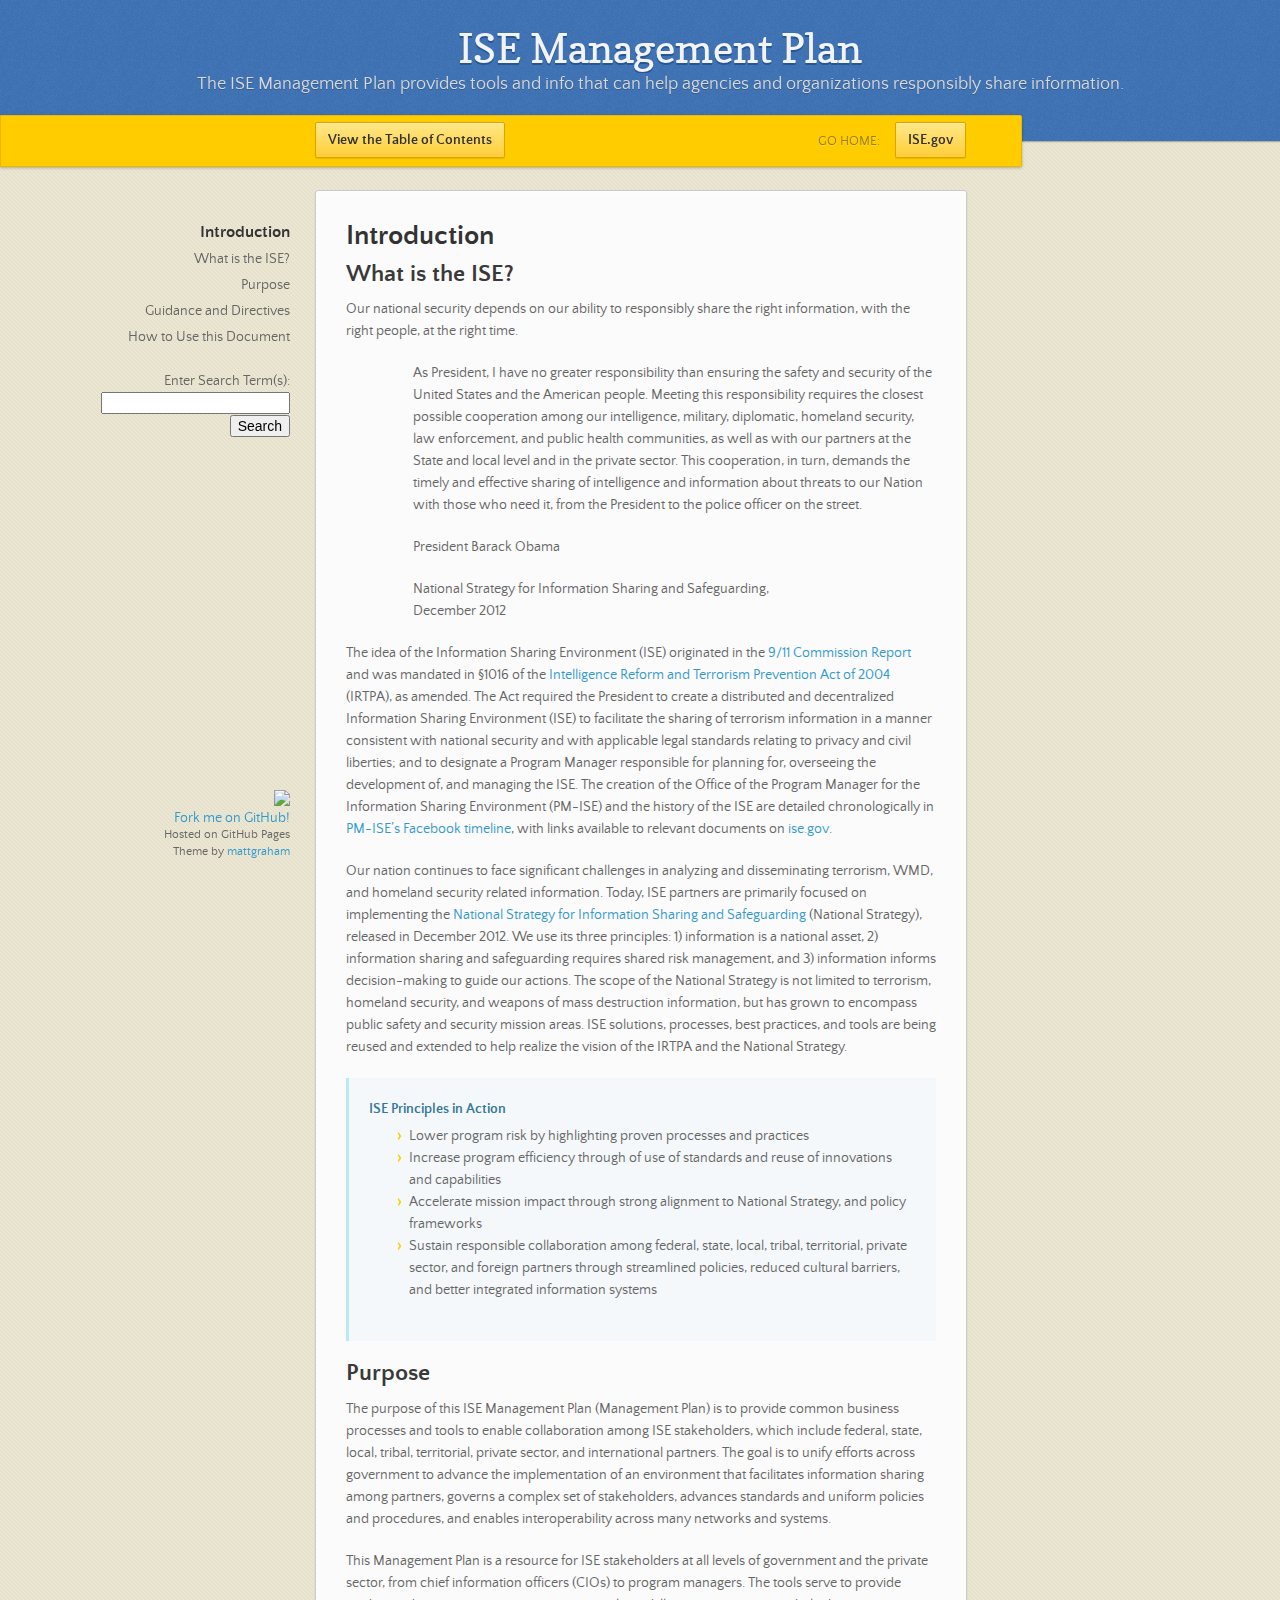
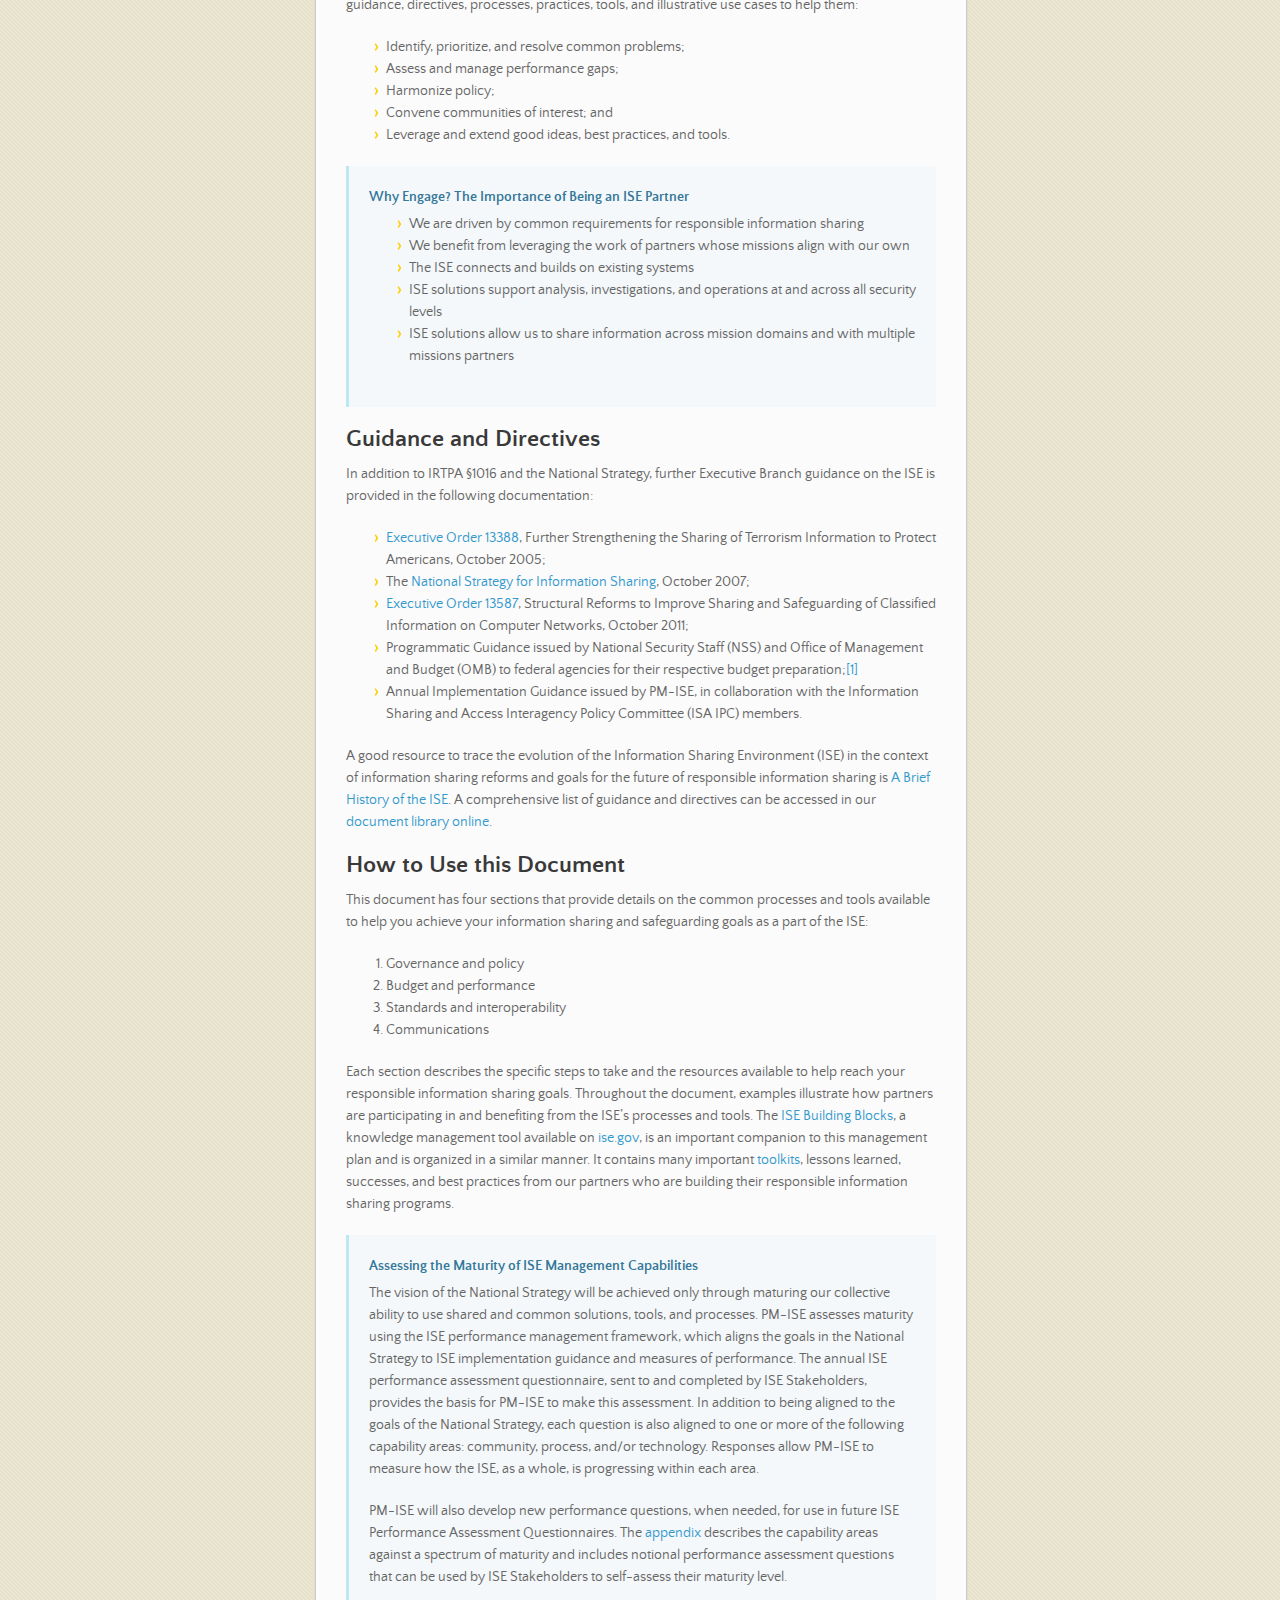
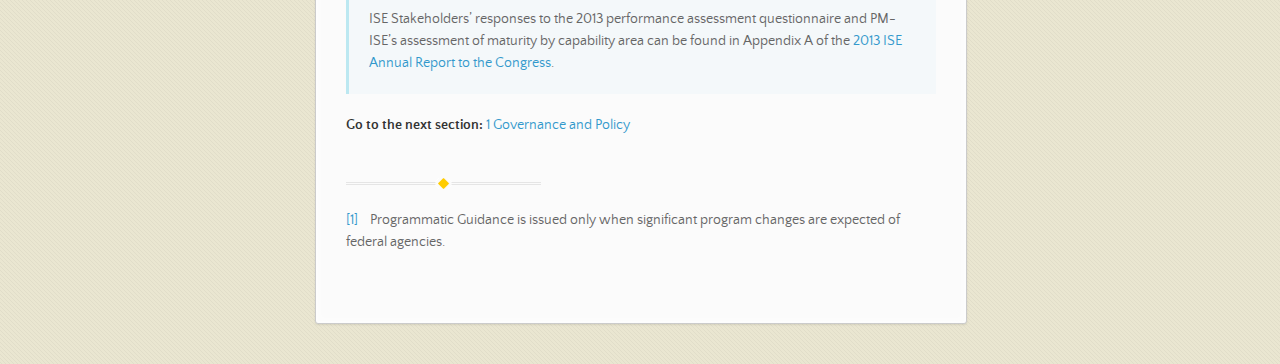
==== commit 9bf5a376: "Update index.html" ====
--- a/index.html
+++ b/index.html
@@ -46,6 +46,17 @@
     <div class="wrapper">
       <nav>
         <ul></ul>
+        <!DOCTYPE html>
+<html>
+<head><title>page title</title></head>
+<body>
+  <form accept-charset="UTF-8" action="http://search.usa.gov/search" id="search_form" method="get"><div style="margin:0;padding:0;display:inline"><input name="utf8" type="hidden" value="&#x2713;" /></div>
+
+    <input id="affiliate" name="affiliate" type="hidden" value="ise-management-plan" />
+    <label for="query">Enter Search Term(s):</label>
+    <input autocomplete="off" class="usagov-search-autocomplete" id="query" name="query" type="text" />
+    <input name="commit" type="submit" value="Search" />
+  </form>
       </nav>
       <section>
       <h1>Introduction</h1>
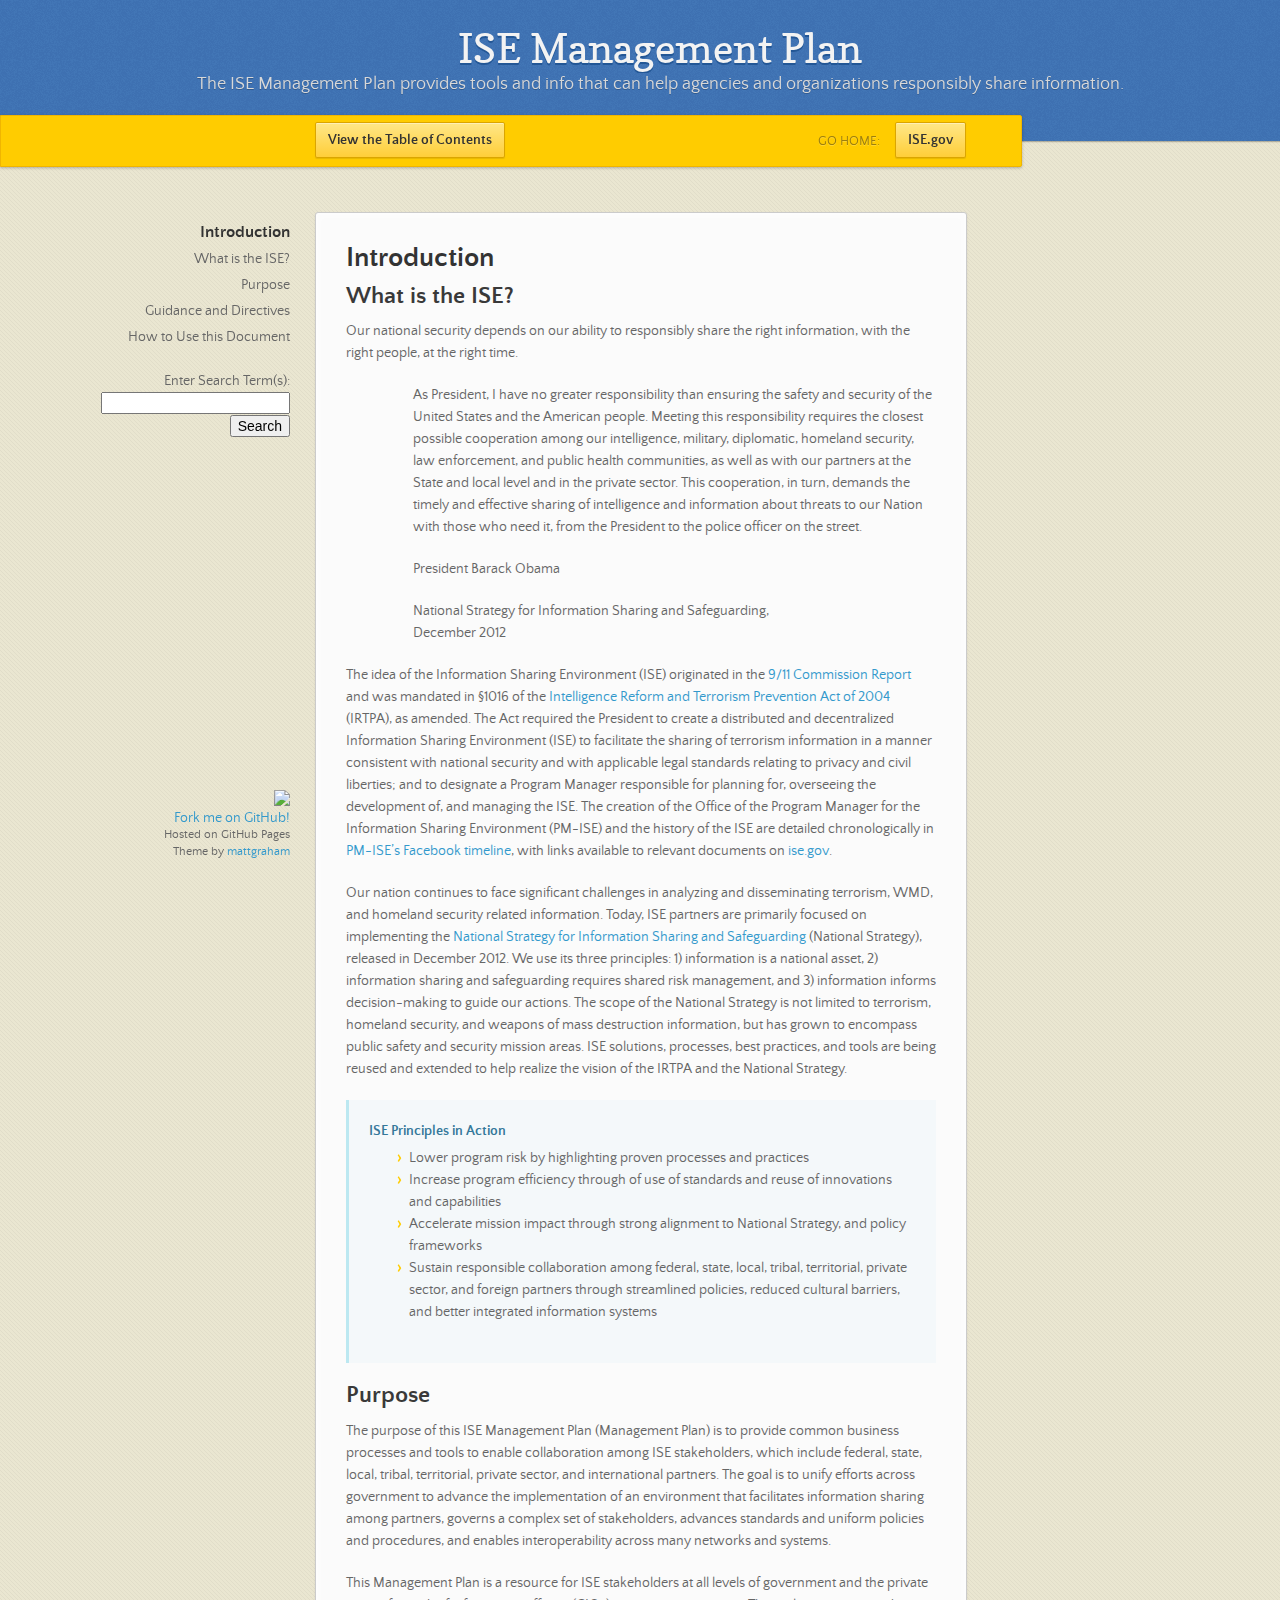
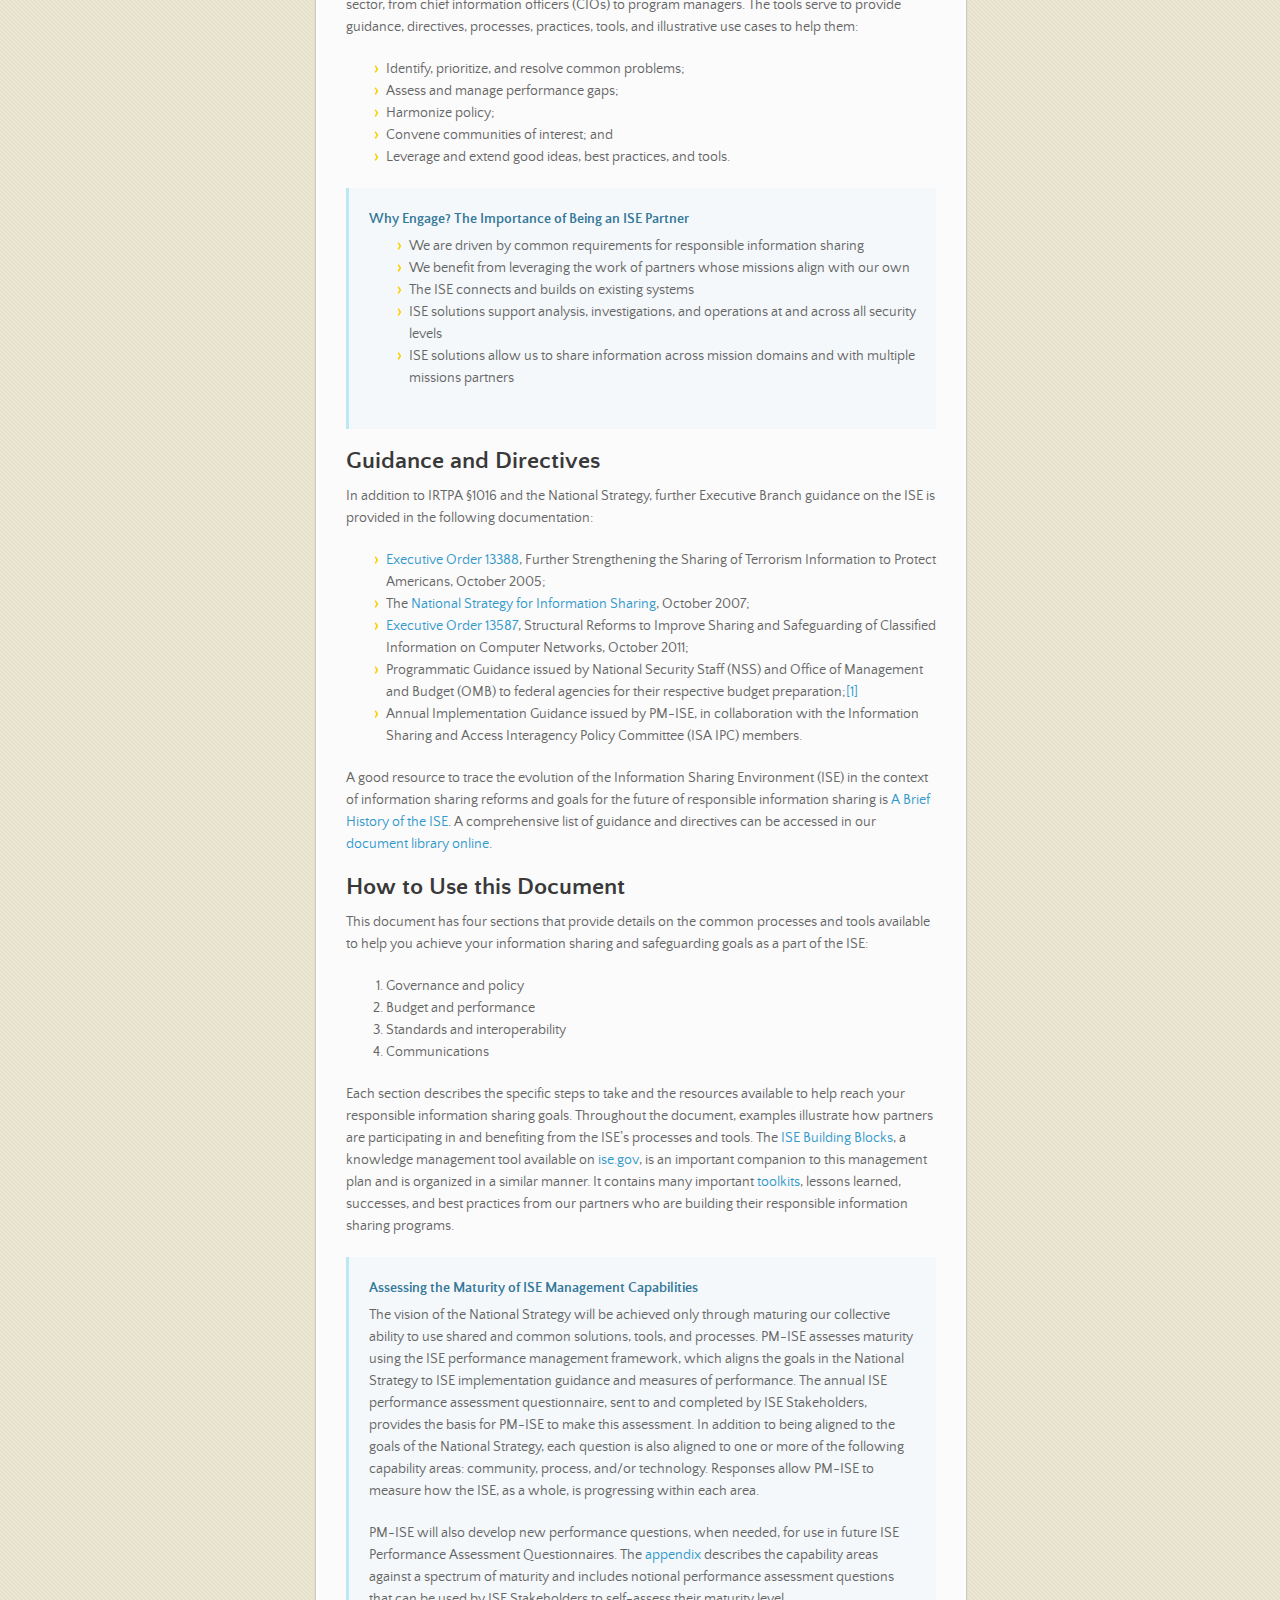
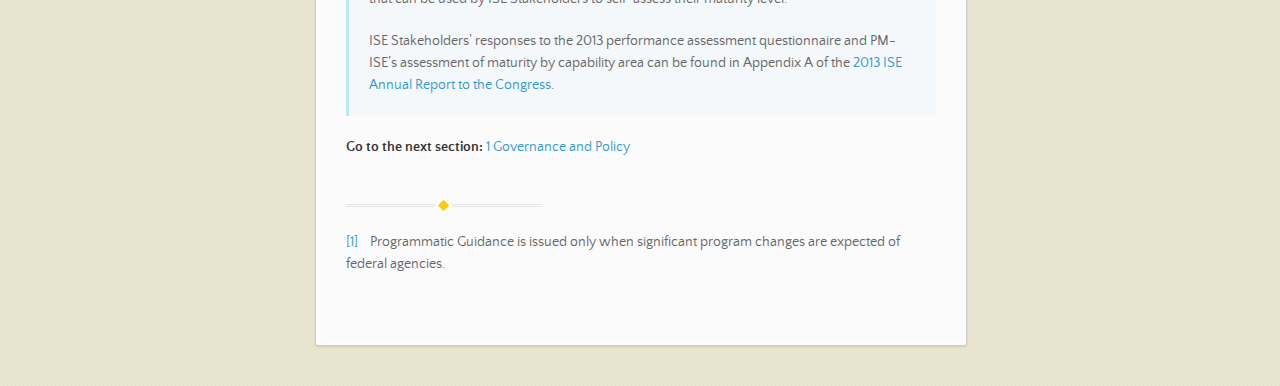
==== commit 28bc9b6c: "Update index.html" ====
--- a/index.html
+++ b/index.html
@@ -12,7 +12,7 @@
       <script src="//html5shiv.googlecode.com/svn/trunk/html5.js"></script>
     <![endif]-->
     <meta name="viewport" content="width=device-width, initial-scale=1, user-scalable=no">
-    <script>
+<--!    <script>
   (function(i,s,o,g,r,a,m){i['GoogleAnalyticsObject']=r;i[r]=i[r]||function(){
   (i[r].q=i[r].q||[]).push(arguments)},i[r].l=1*new Date();a=s.createElement(o),
   m=s.getElementsByTagName(o)[0];a.async=1;a.src=g;m.parentNode.insertBefore(a,m)
@@ -22,9 +22,9 @@
   ga('send', 'pageview');
 
 </script>
-
+-->
   </head>
-  <body>
+ <body>
 
       <header>
         <h1>ISE Management Plan</h1>
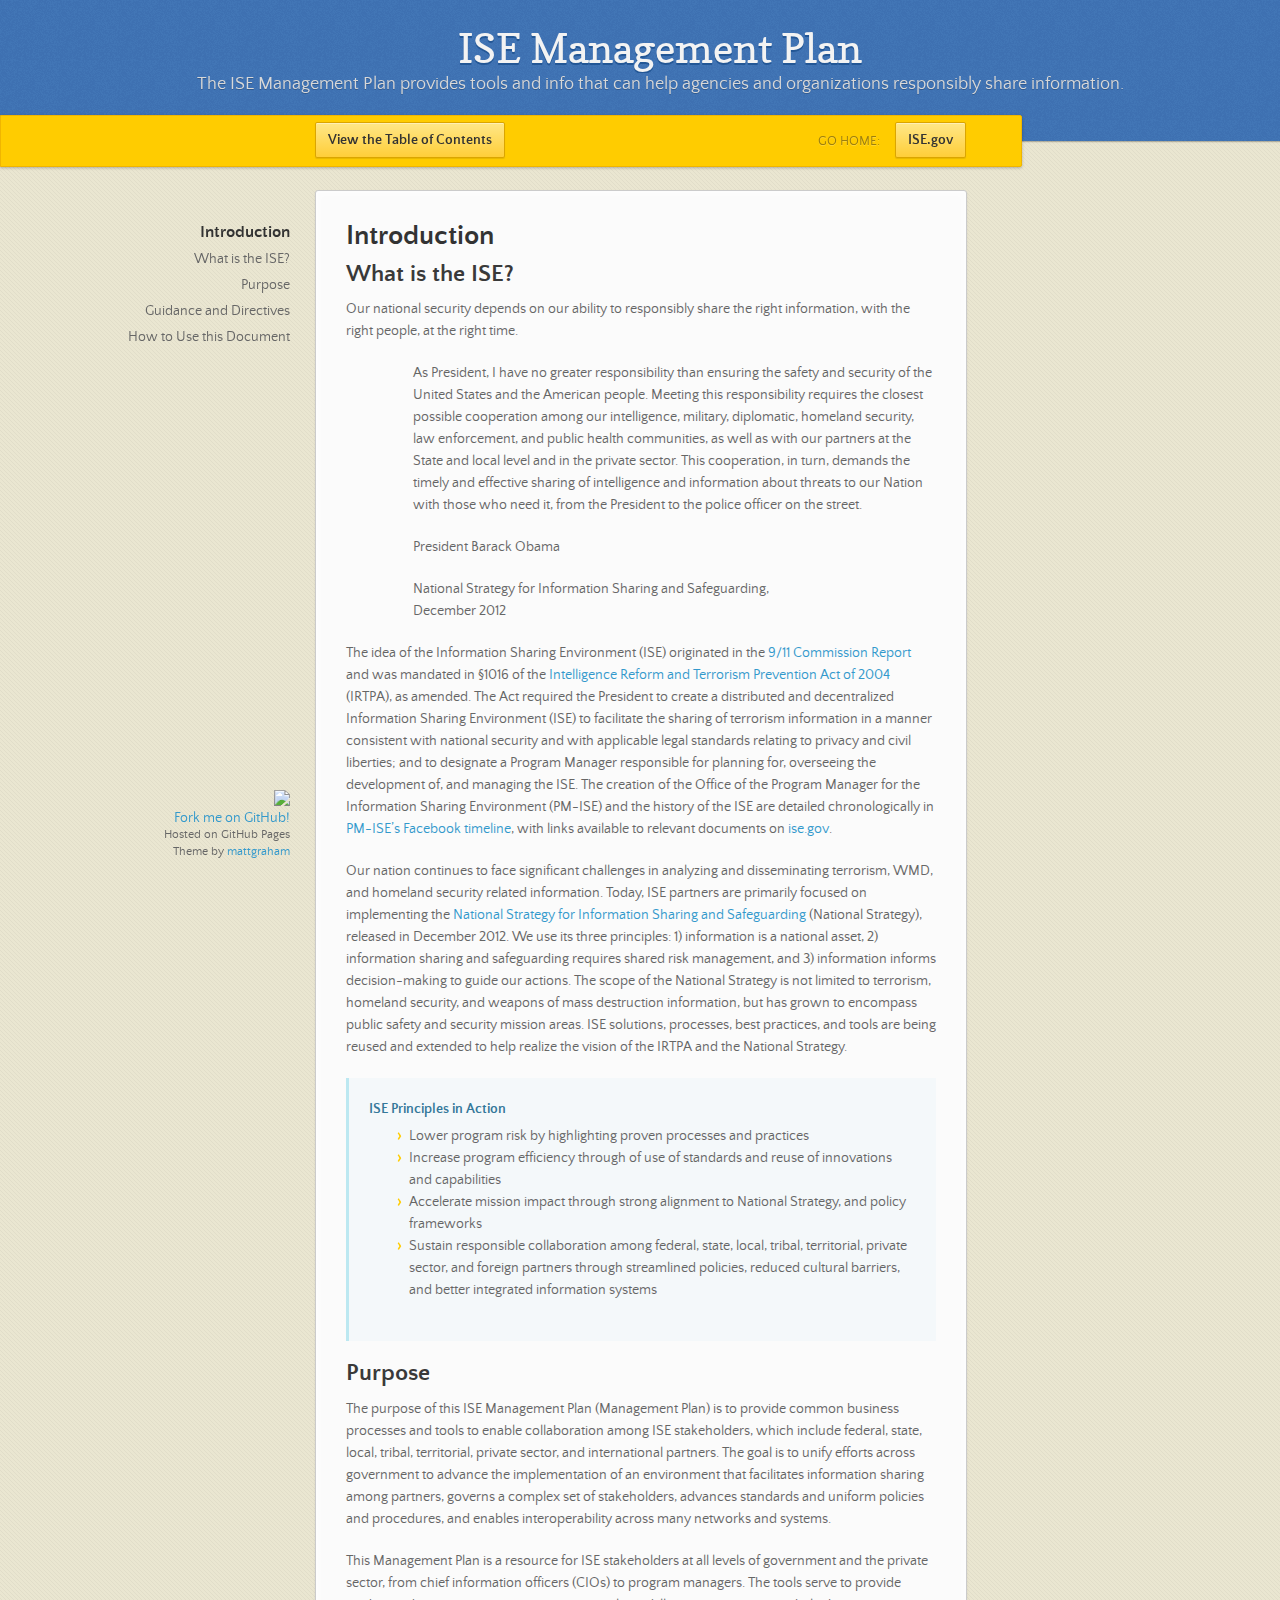
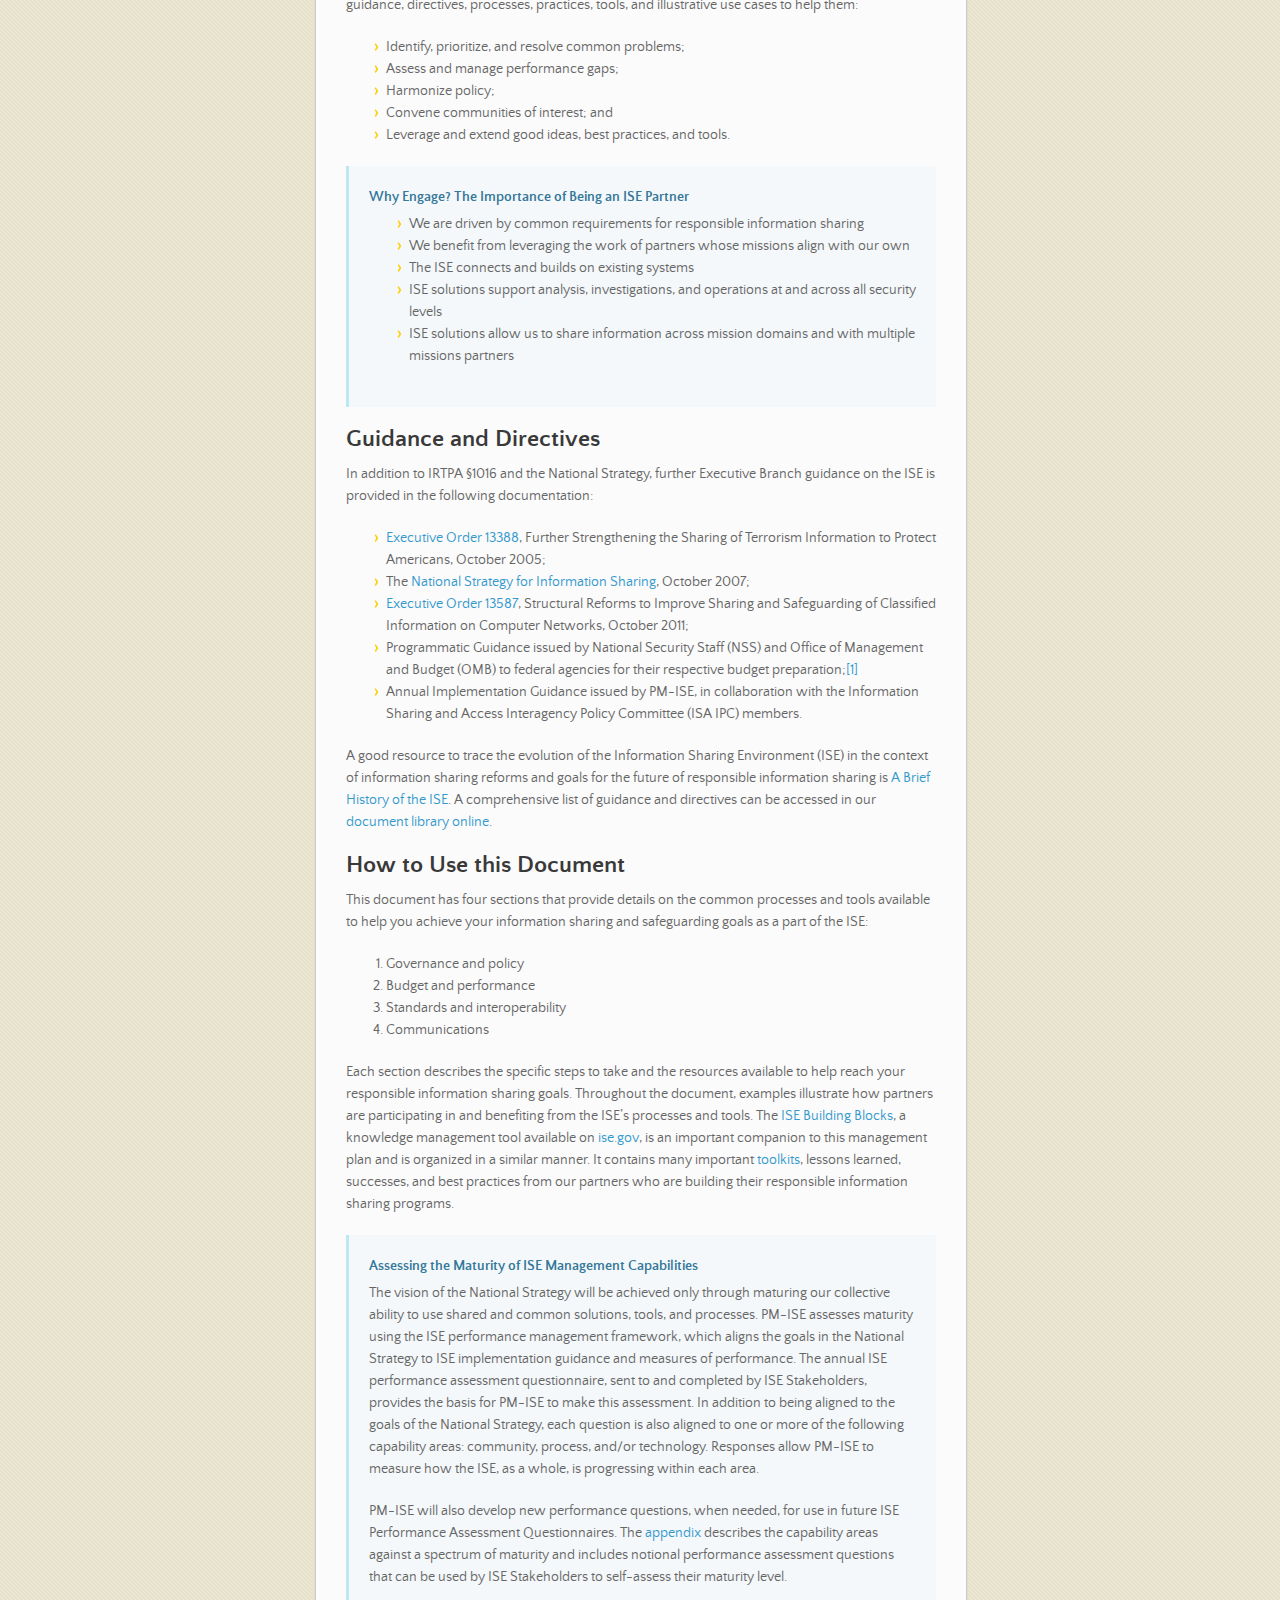
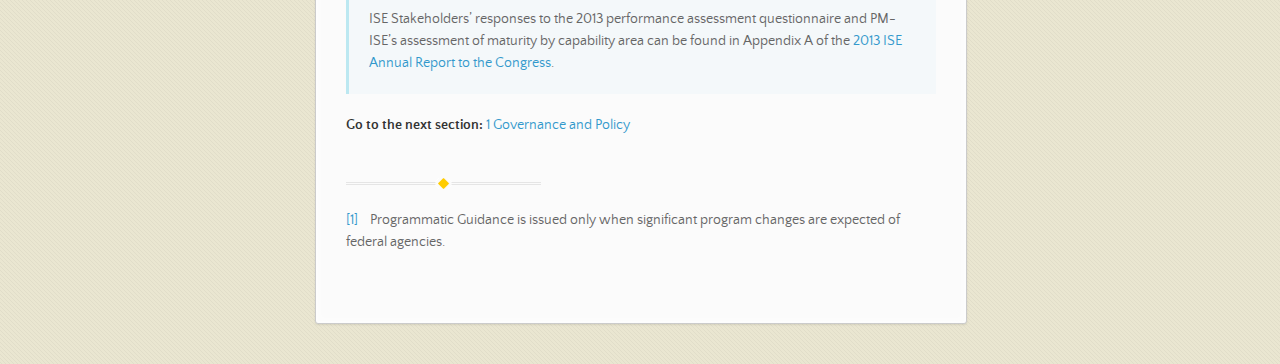
==== commit 8302fe09: "Update index.html" ====
--- a/index.html
+++ b/index.html
@@ -12,7 +12,7 @@
       <script src="//html5shiv.googlecode.com/svn/trunk/html5.js"></script>
     <![endif]-->
     <meta name="viewport" content="width=device-width, initial-scale=1, user-scalable=no">
-<--!    <script>
+  <script>
   (function(i,s,o,g,r,a,m){i['GoogleAnalyticsObject']=r;i[r]=i[r]||function(){
   (i[r].q=i[r].q||[]).push(arguments)},i[r].l=1*new Date();a=s.createElement(o),
   m=s.getElementsByTagName(o)[0];a.async=1;a.src=g;m.parentNode.insertBefore(a,m)
@@ -22,7 +22,7 @@
   ga('send', 'pageview');
 
 </script>
--->
+
   </head>
  <body>
 
@@ -50,6 +50,7 @@
 <html>
 <head><title>page title</title></head>
 <body>
+<!--
   <form accept-charset="UTF-8" action="http://search.usa.gov/search" id="search_form" method="get"><div style="margin:0;padding:0;display:inline"><input name="utf8" type="hidden" value="&#x2713;" /></div>
 
     <input id="affiliate" name="affiliate" type="hidden" value="ise-management-plan" />
@@ -57,6 +58,7 @@
     <input autocomplete="off" class="usagov-search-autocomplete" id="query" name="query" type="text" />
     <input name="commit" type="submit" value="Search" />
   </form>
+-->
       </nav>
       <section>
       <h1>Introduction</h1>
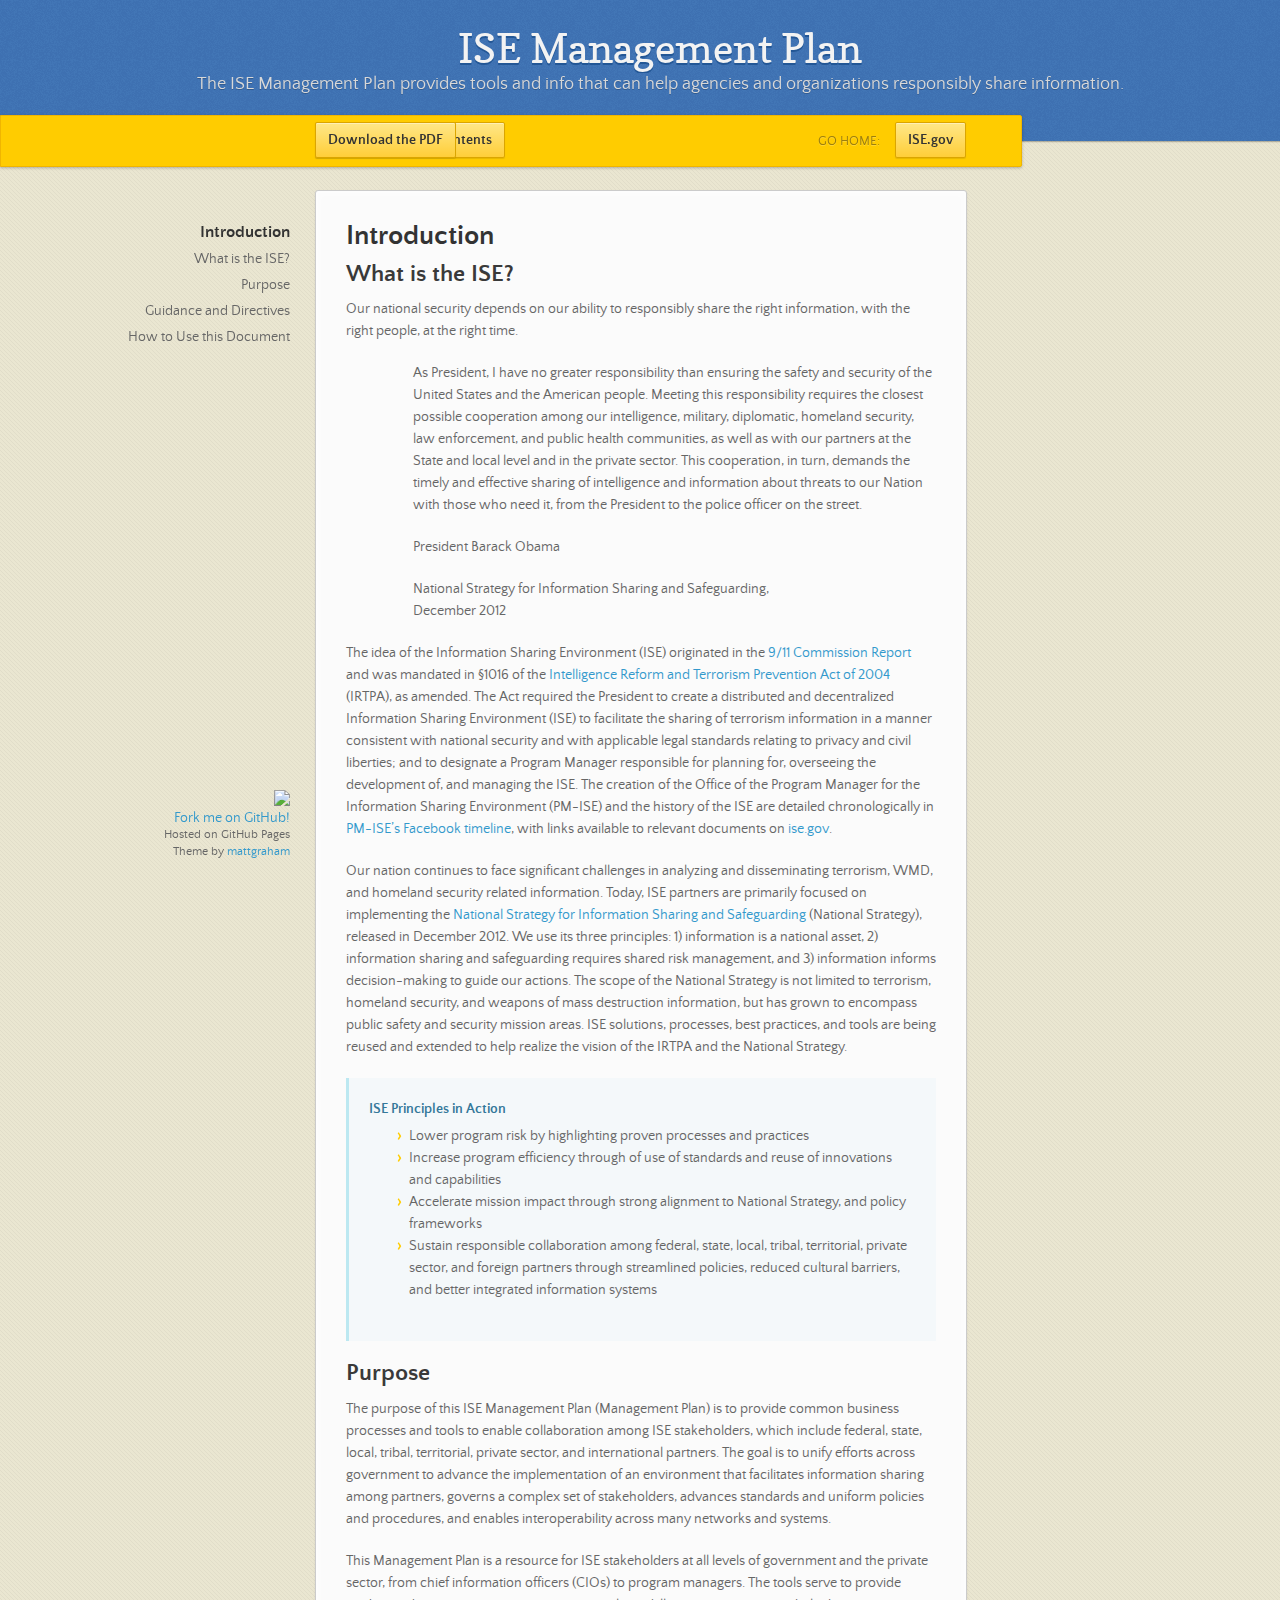
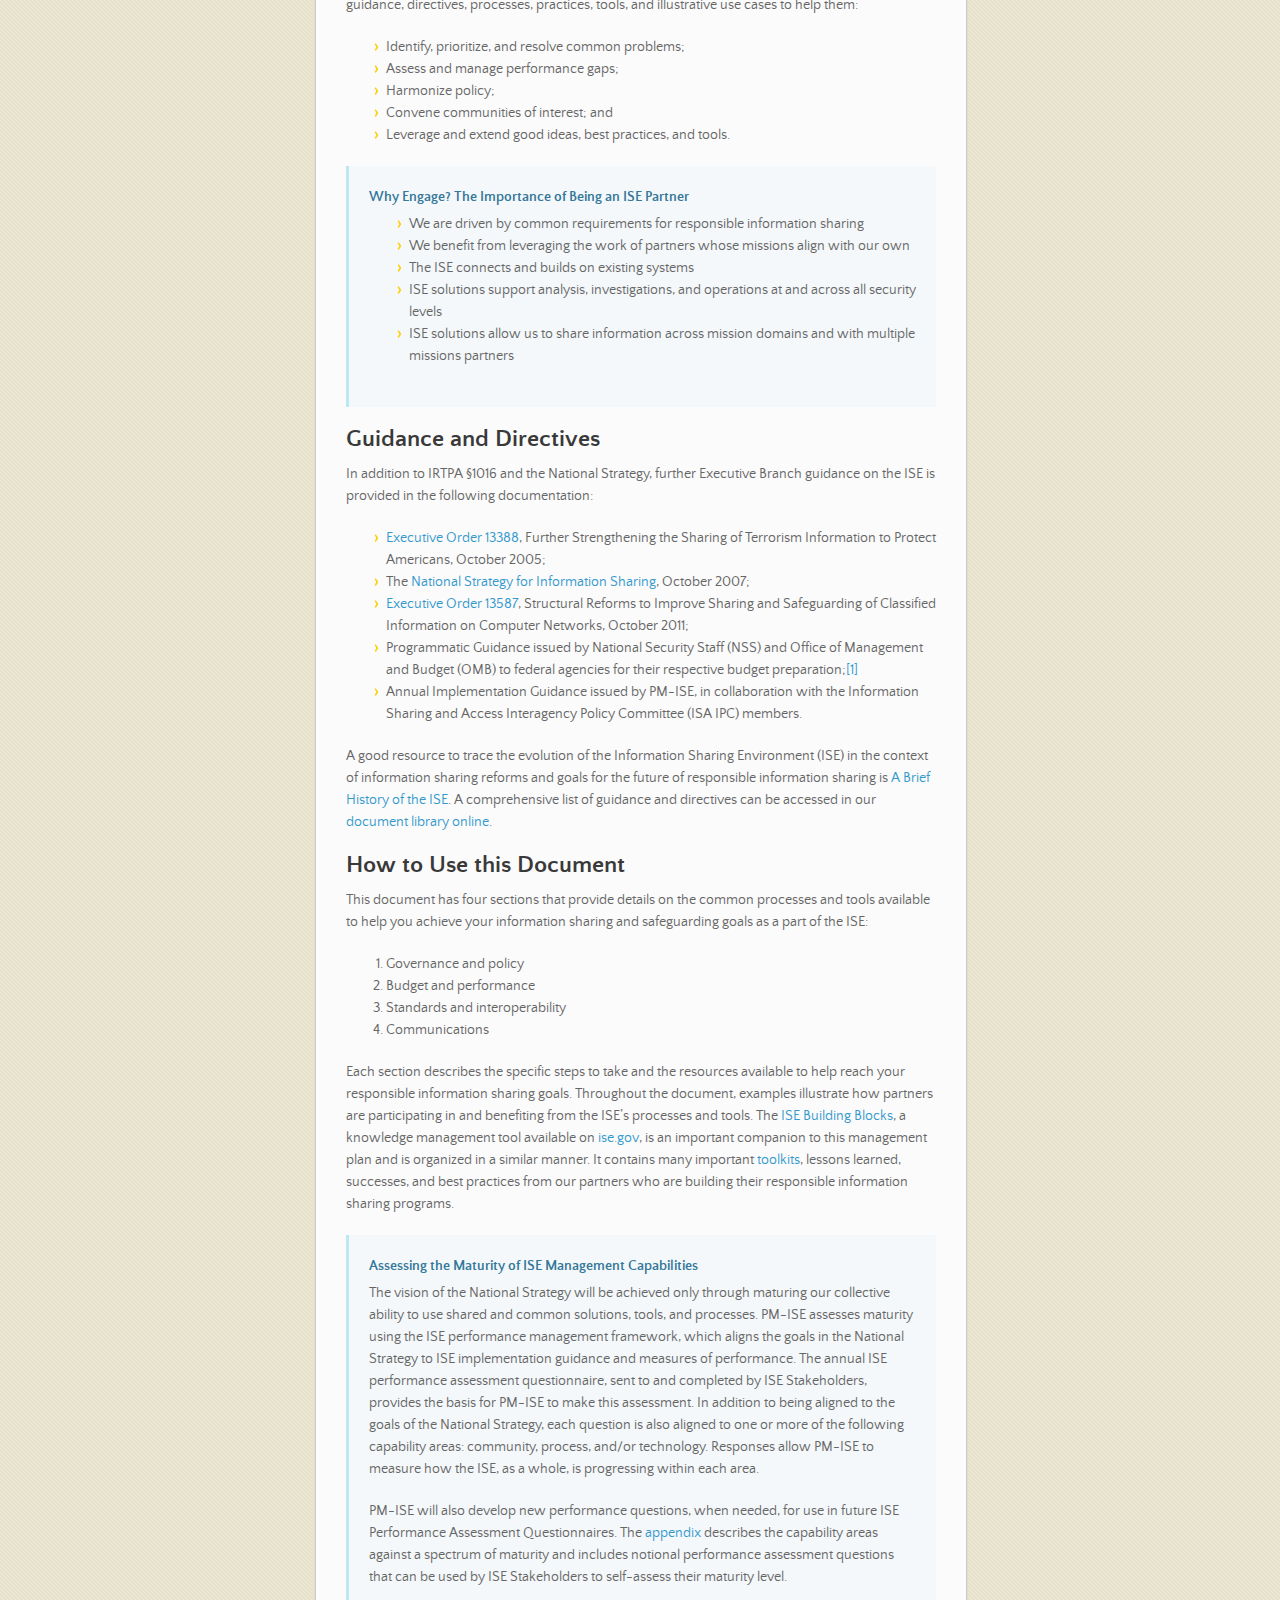
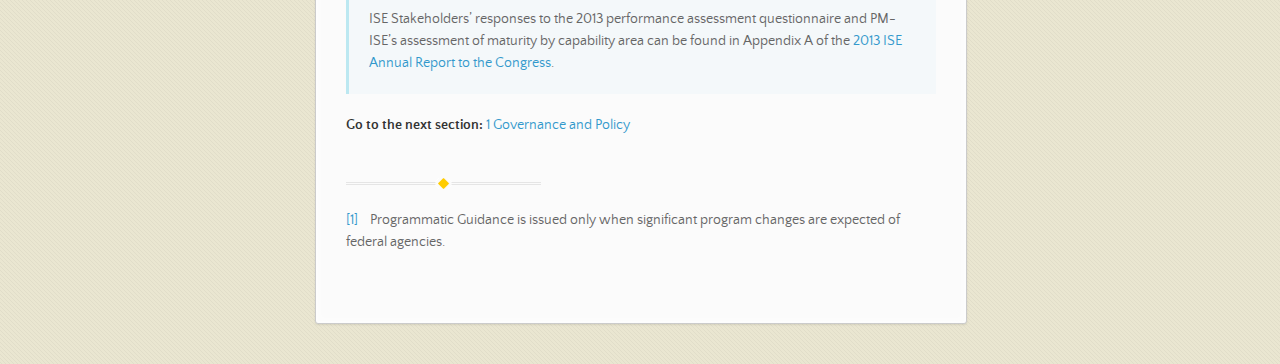
==== commit 861c7379: "Update index.html" ====
--- a/index.html
+++ b/index.html
@@ -35,6 +35,7 @@
         <span id="logo"></span>
 
         <a href="/management-plan/toc.html" class="button fork"><strong>View the Table of Contents</strong></a>
+        <a href="https://www.ise.gov/sites/default/files/ISE-Management-Plan.pdf" class="button fork"><strong>Download the PDF</strong></a>
         <div class="downloads">
           <span>Go home:</span>
           <ul>
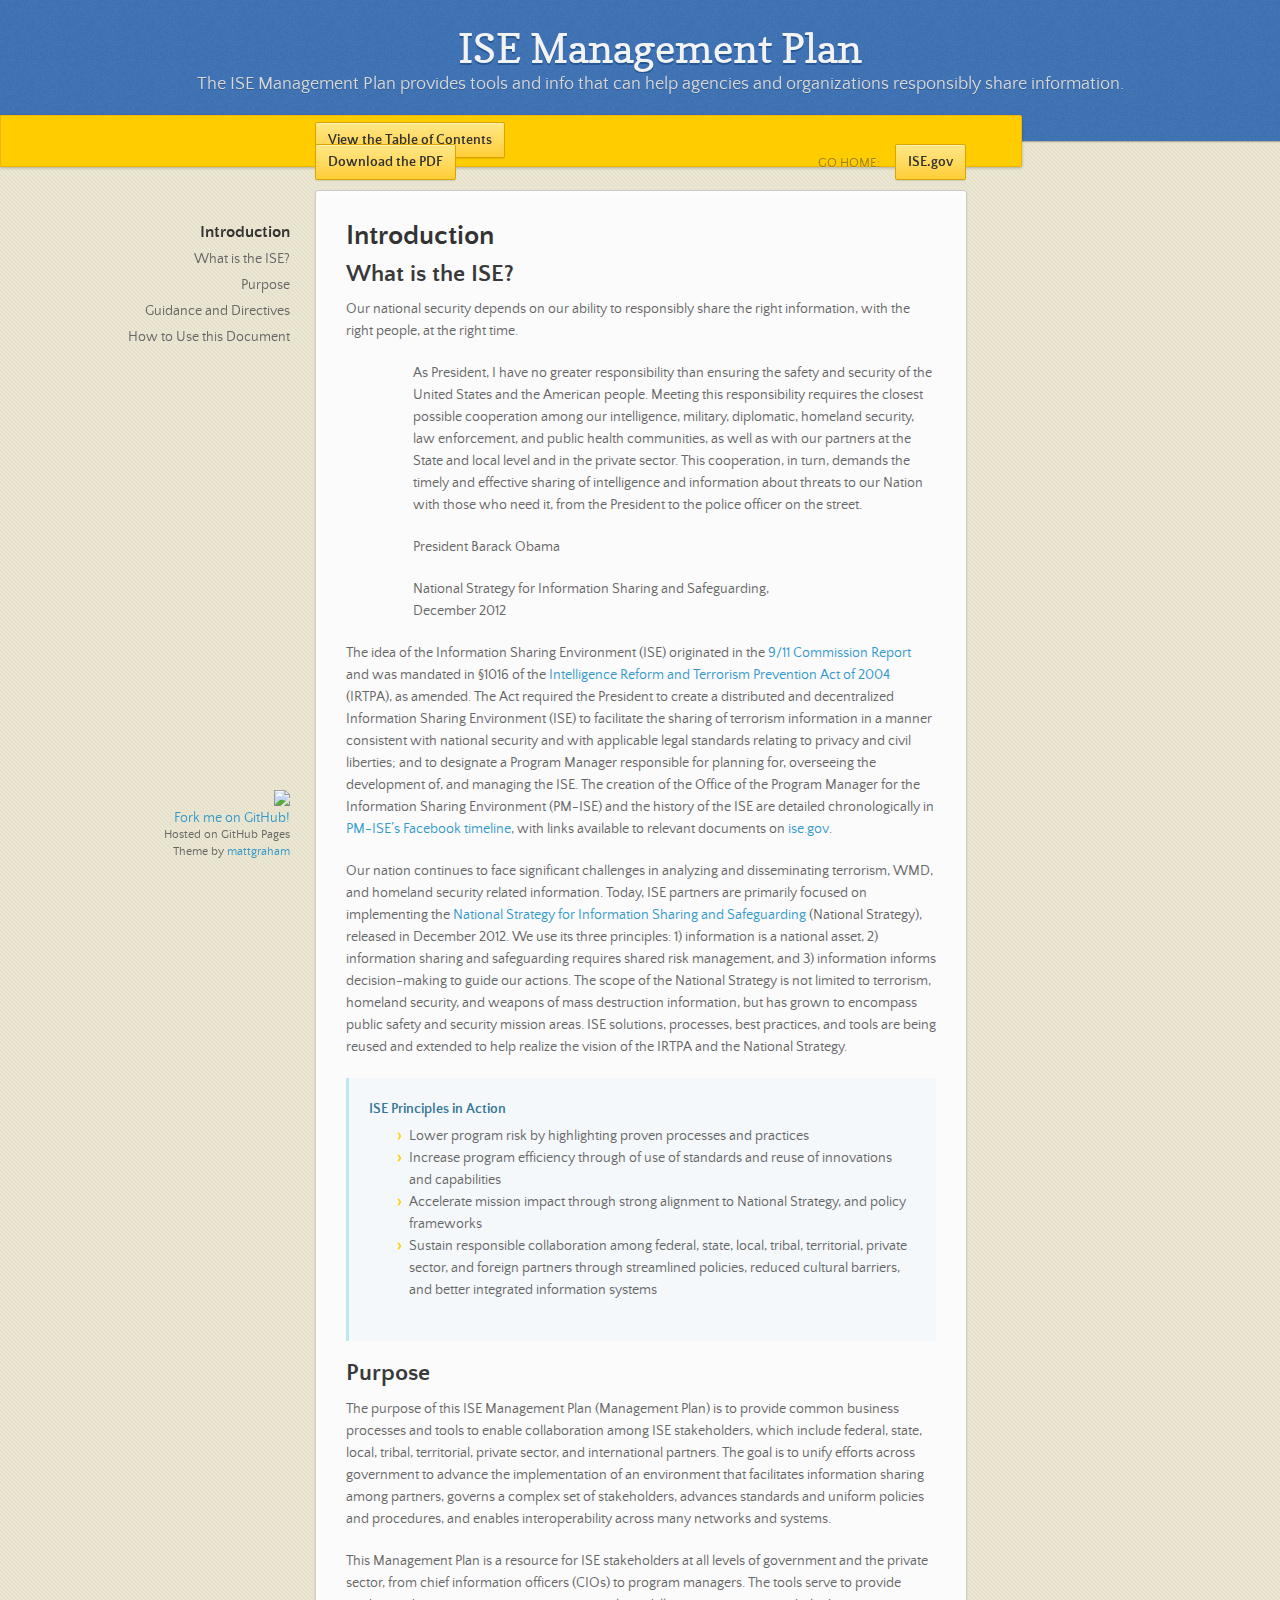
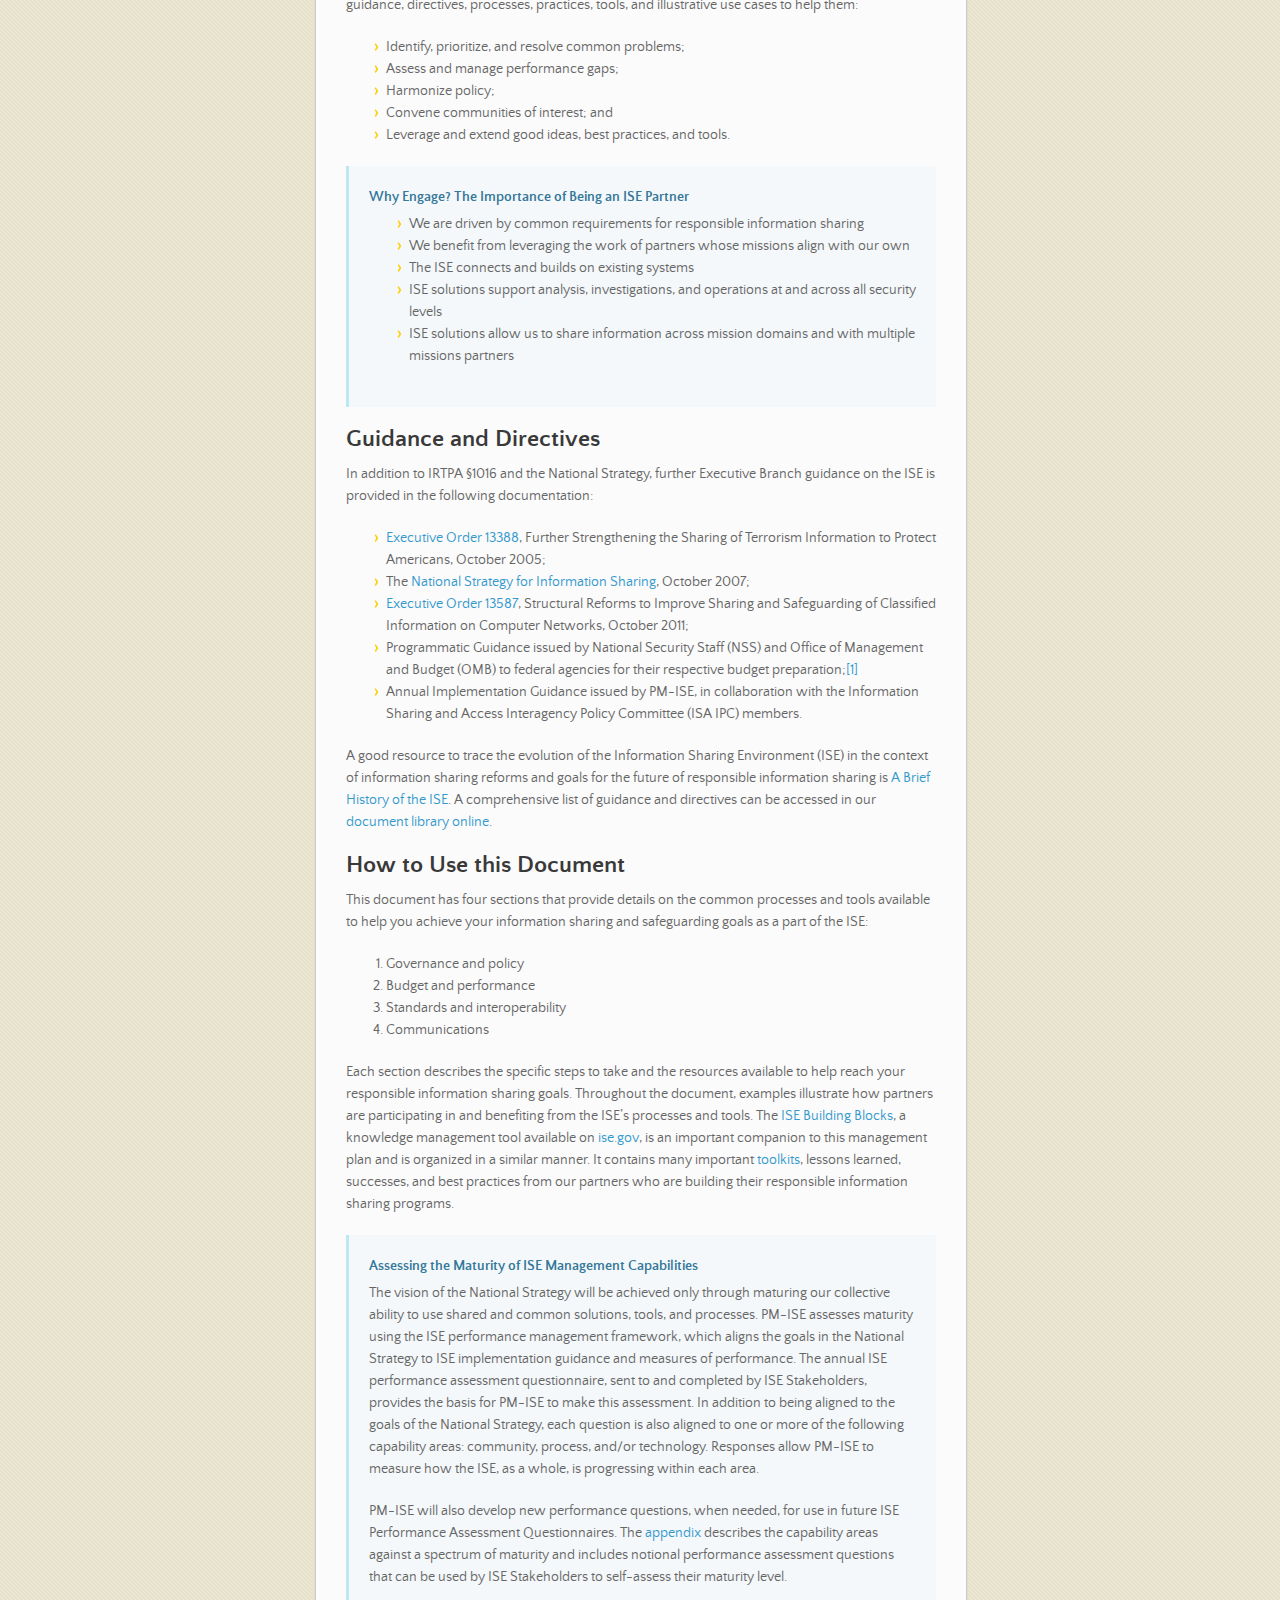
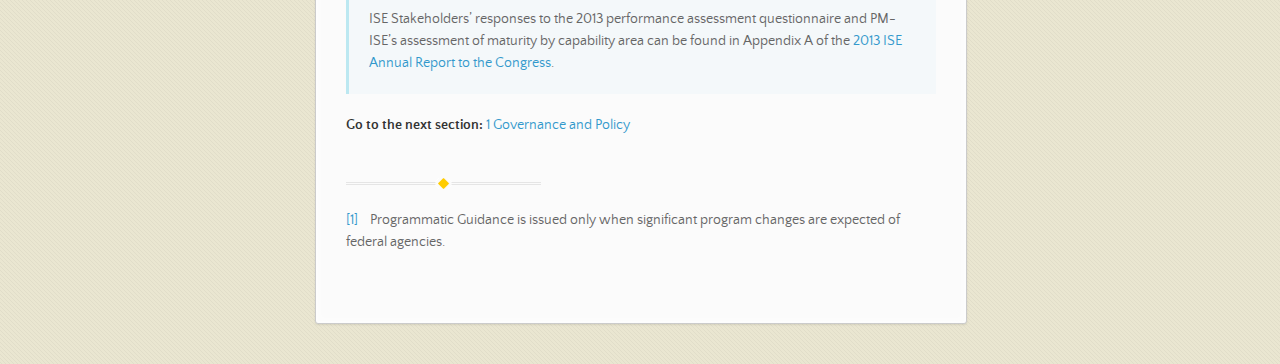
==== commit 5baa0946: "Update index.html" ====
--- a/index.html
+++ b/index.html
@@ -34,7 +34,7 @@
       <div id="banner">
         <span id="logo"></span>
 
-        <a href="/management-plan/toc.html" class="button fork"><strong>View the Table of Contents</strong></a>
+        <a href="/management-plan/toc.html" class="button fork"><strong>View the Table of Contents</strong></a><br/>
         <a href="https://www.ise.gov/sites/default/files/ISE-Management-Plan.pdf" class="button fork"><strong>Download the PDF</strong></a>
         <div class="downloads">
           <span>Go home:</span>
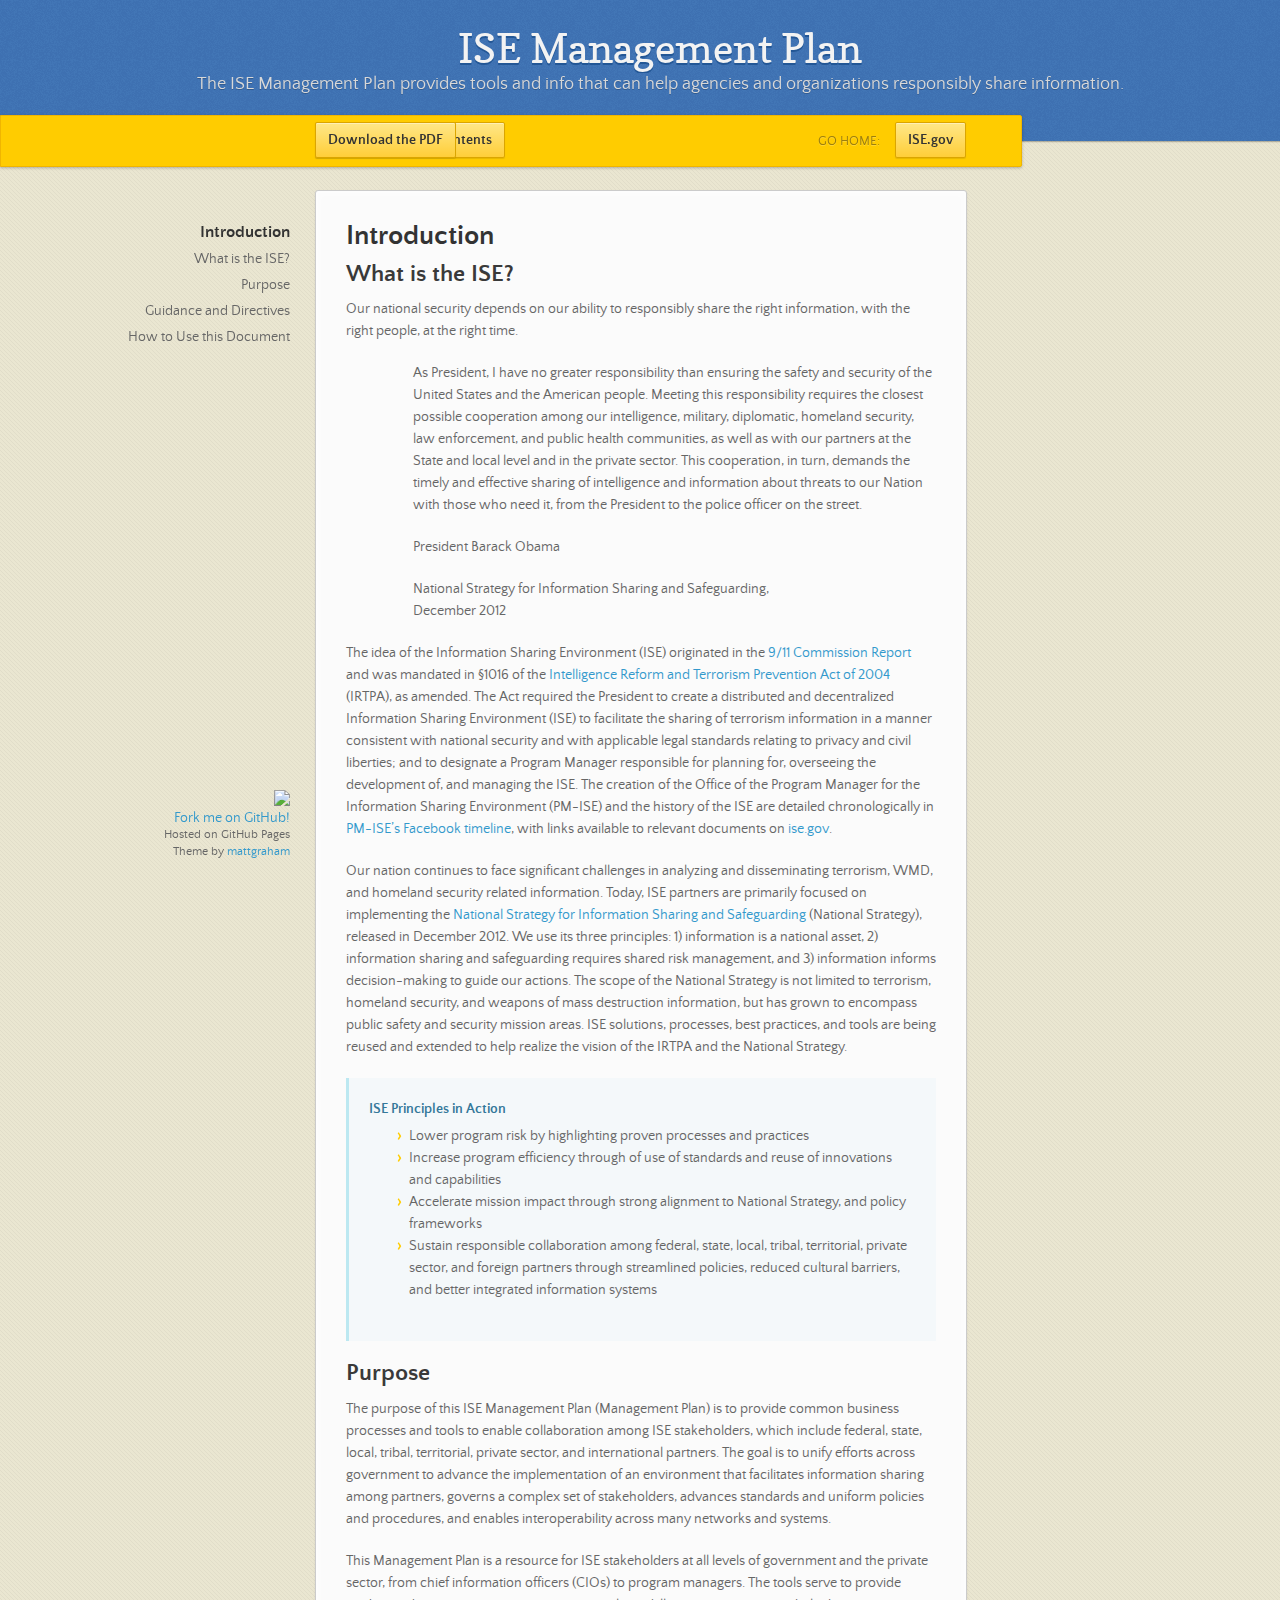
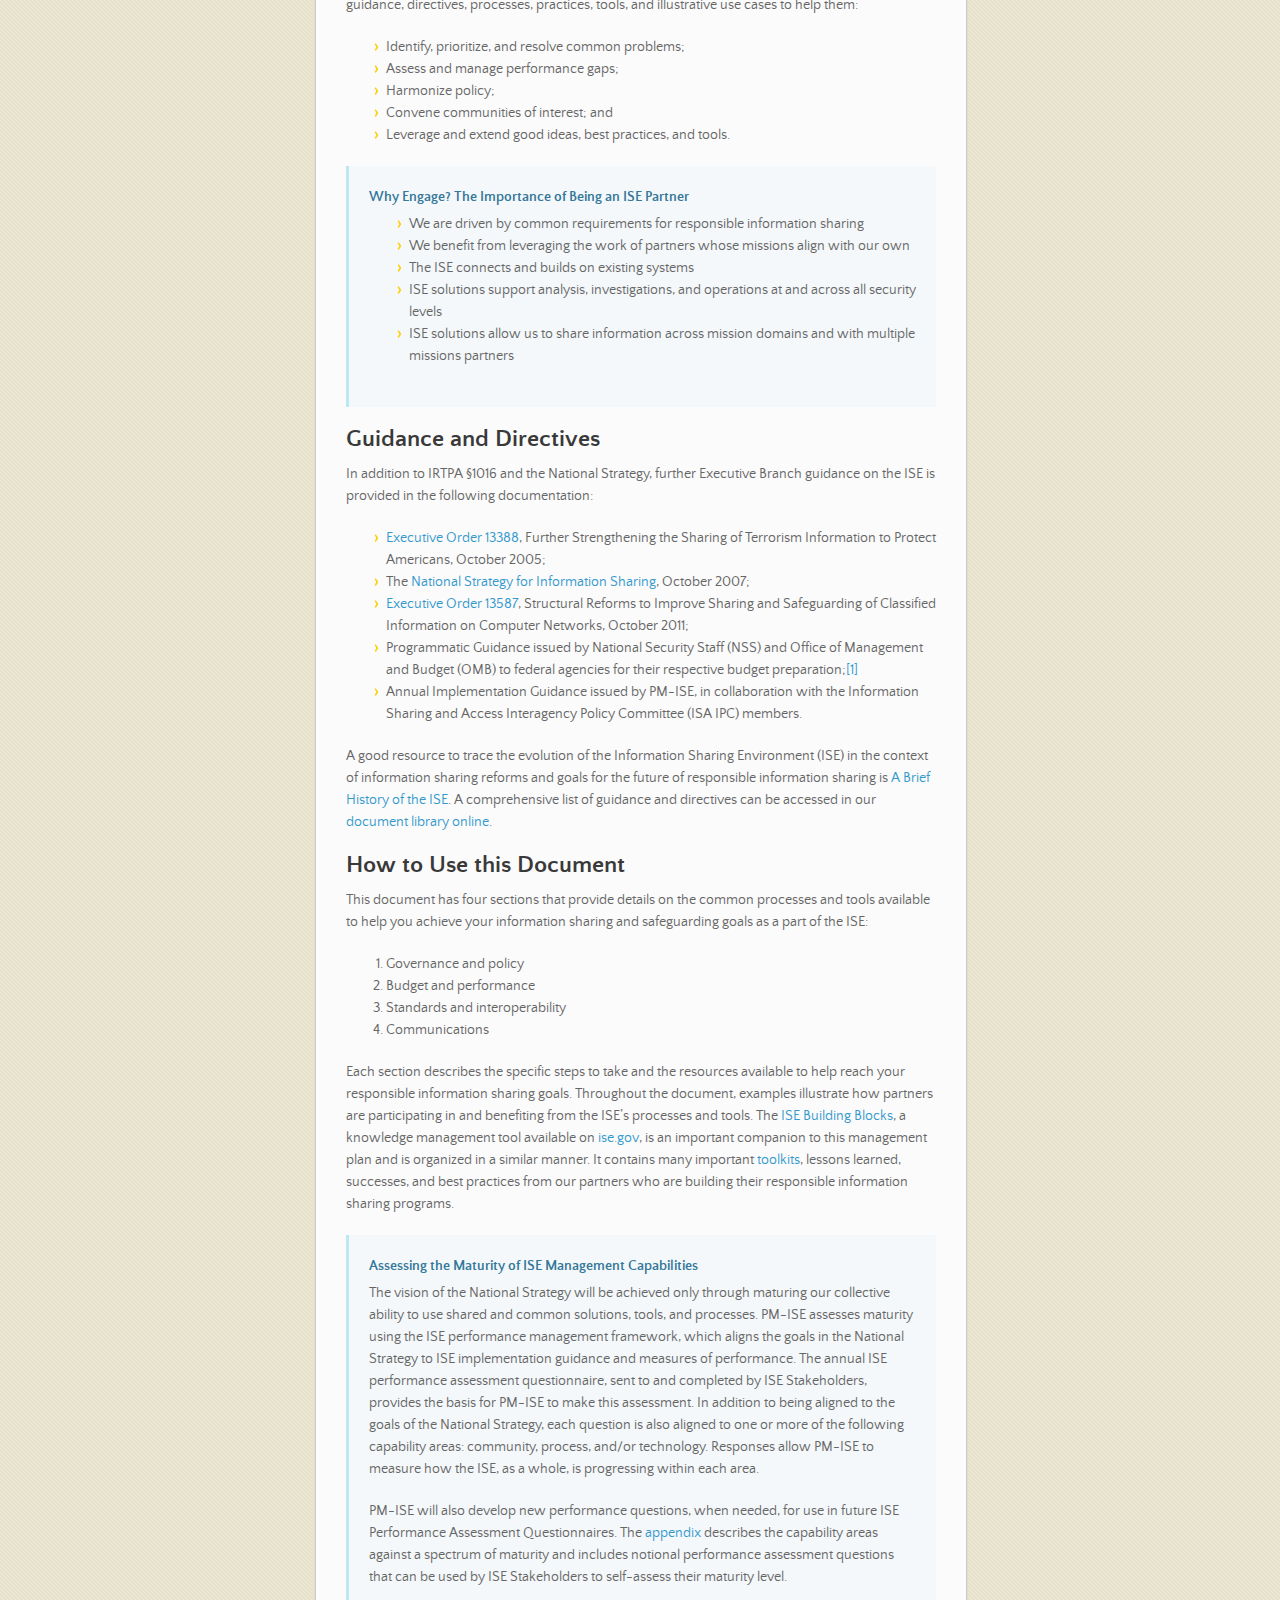
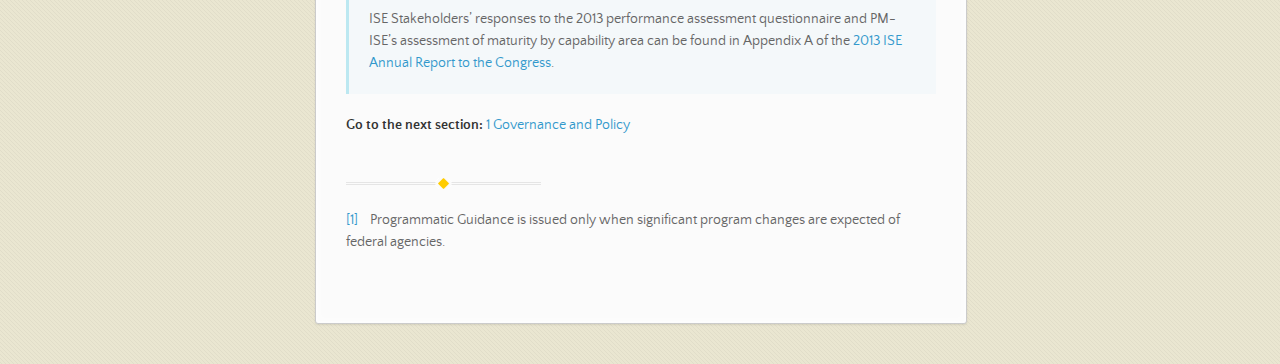
==== commit 69da15c0: "Update index.html" ====
--- a/index.html
+++ b/index.html
@@ -33,9 +33,10 @@
 
       <div id="banner">
         <span id="logo"></span>
-
-        <a href="/management-plan/toc.html" class="button fork"><strong>View the Table of Contents</strong></a><br/>
-        <a href="https://www.ise.gov/sites/default/files/ISE-Management-Plan.pdf" class="button fork"><strong>Download the PDF</strong></a>
+	<ul>
+        <li><a href="/management-plan/toc.html" class="button fork"><strong>View the Table of Contents</strong></a></li>
+        <li><a href="https://www.ise.gov/sites/default/files/ISE-Management-Plan.pdf" class="button fork"><strong>Download the PDF</strong></a></li>
+        </ul>
         <div class="downloads">
           <span>Go home:</span>
           <ul>
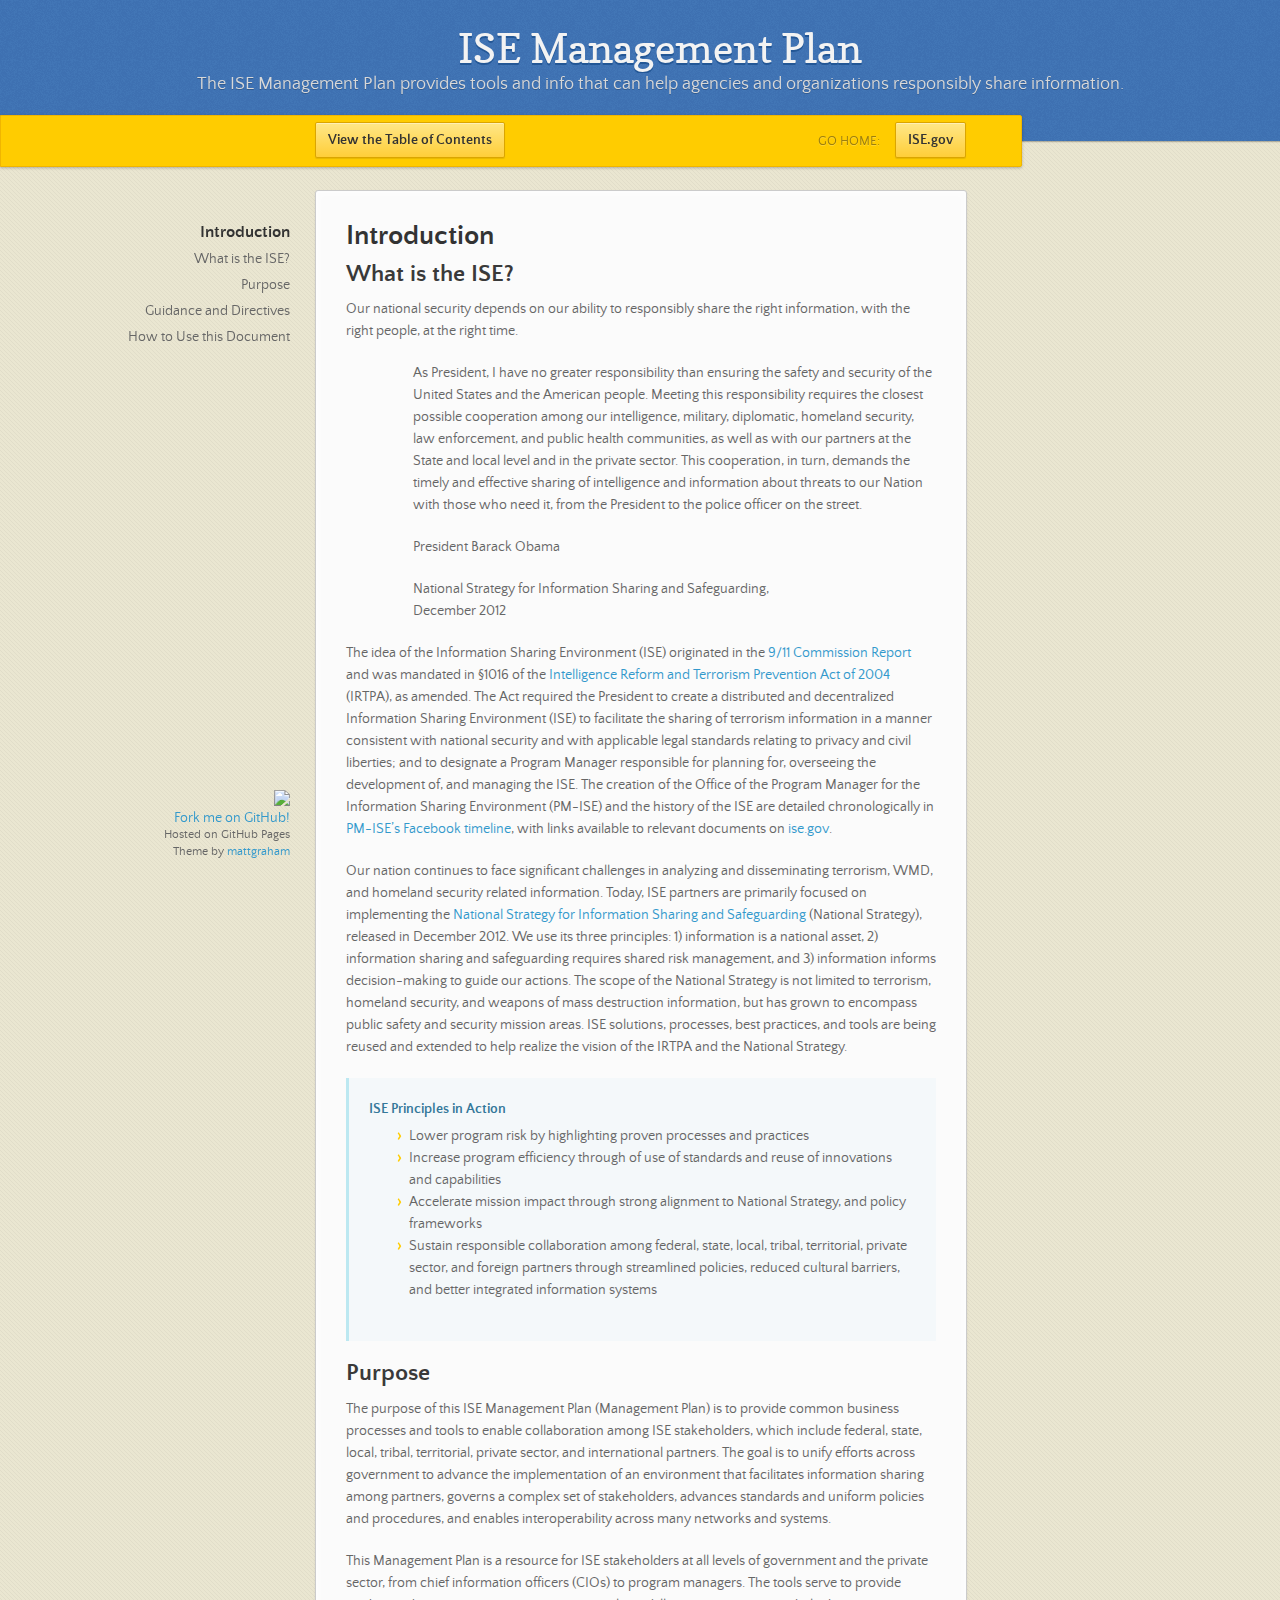
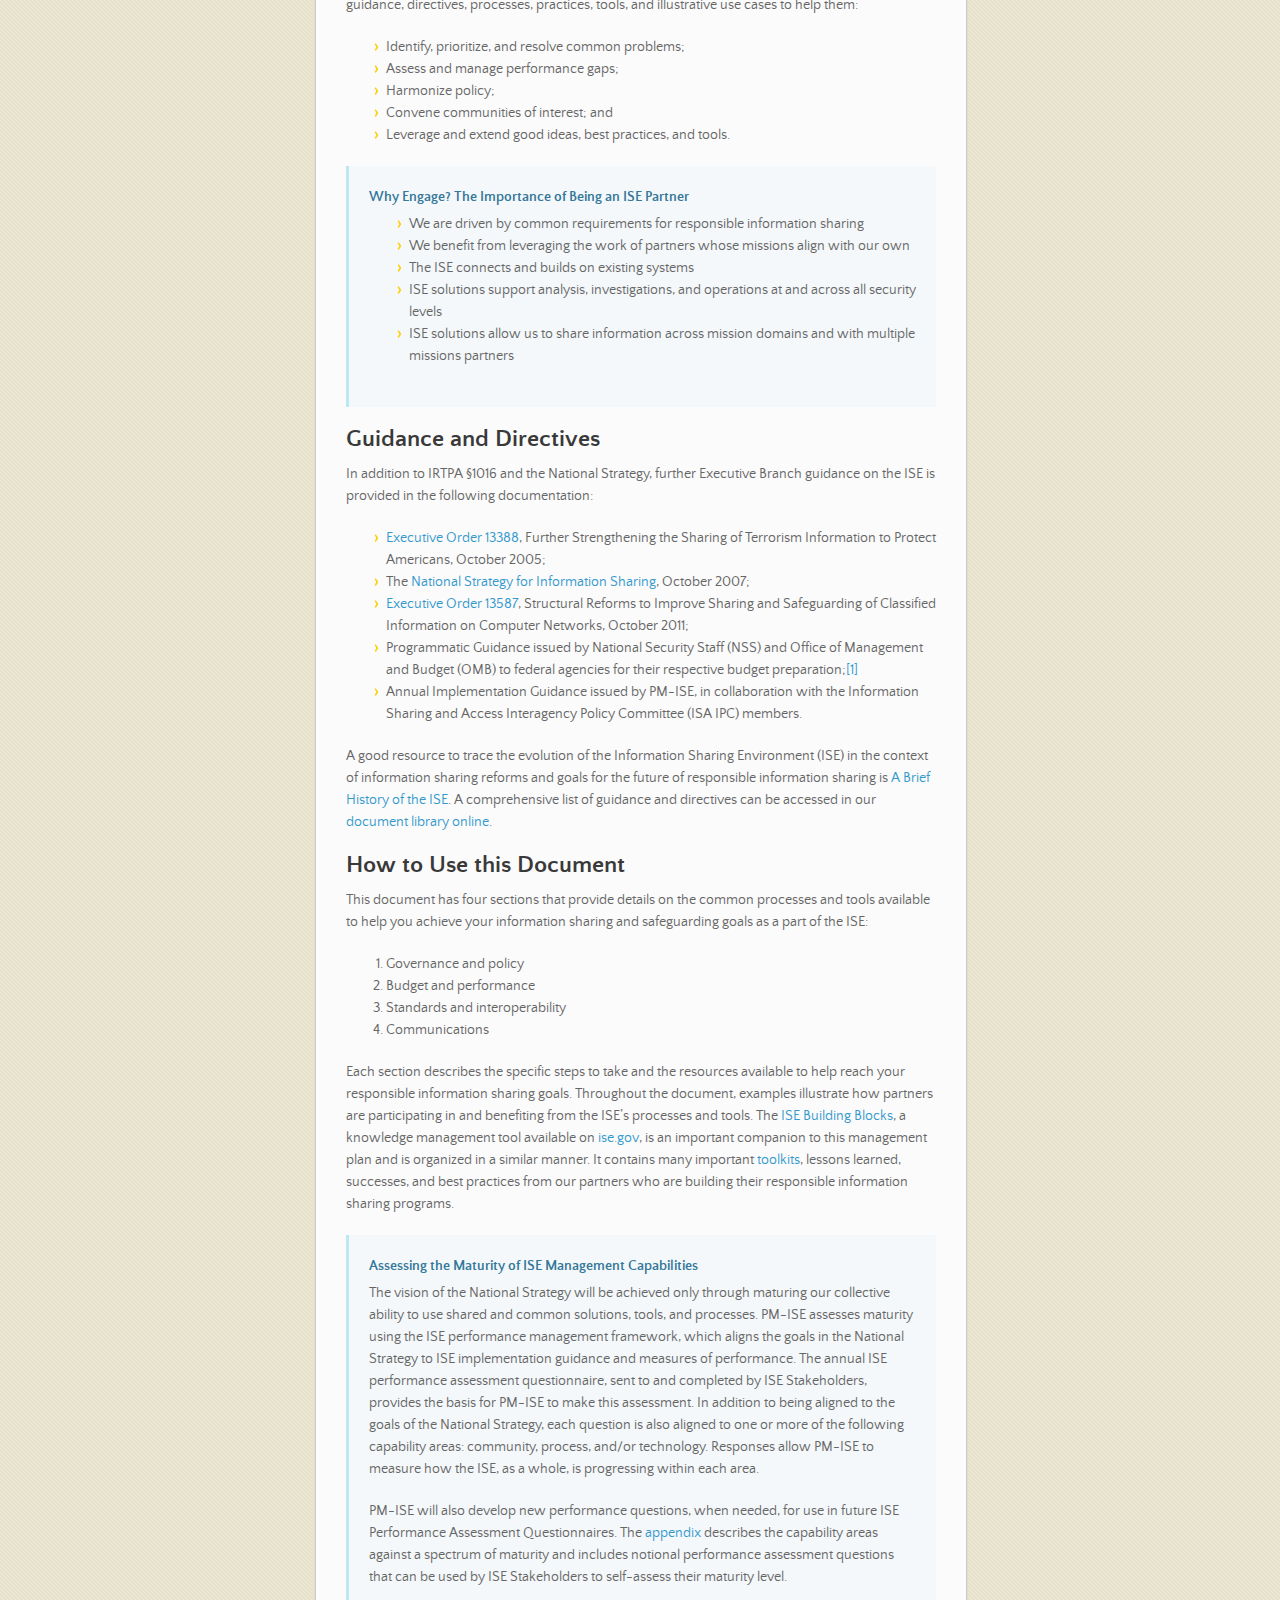
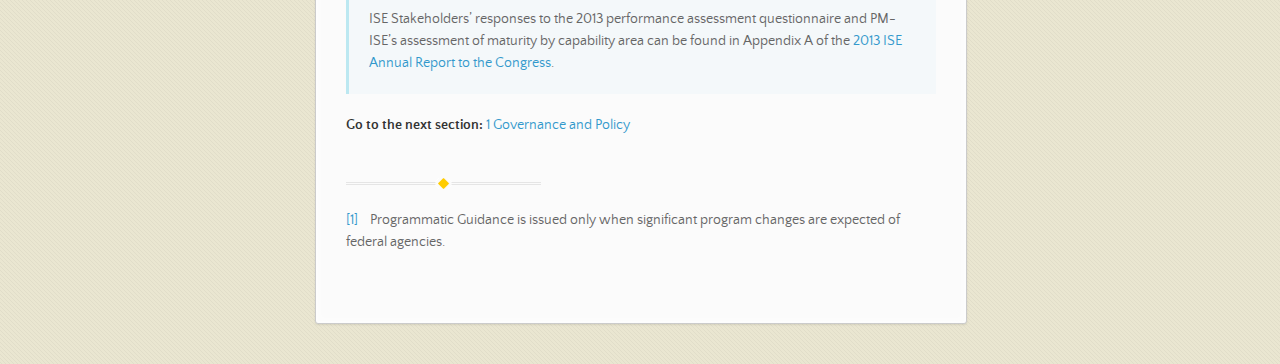
==== commit aac52bab: "Update index.html" ====
--- a/index.html
+++ b/index.html
@@ -33,10 +33,8 @@
 
       <div id="banner">
         <span id="logo"></span>
-	<ul>
-        <li><a href="/management-plan/toc.html" class="button fork"><strong>View the Table of Contents</strong></a></li>
-        <li><a href="https://www.ise.gov/sites/default/files/ISE-Management-Plan.pdf" class="button fork"><strong>Download the PDF</strong></a></li>
-        </ul>
+	<a href="/management-plan/toc.html" class="button fork"><strong>View the Table of Contents</strong></a>
+
         <div class="downloads">
           <span>Go home:</span>
           <ul>
